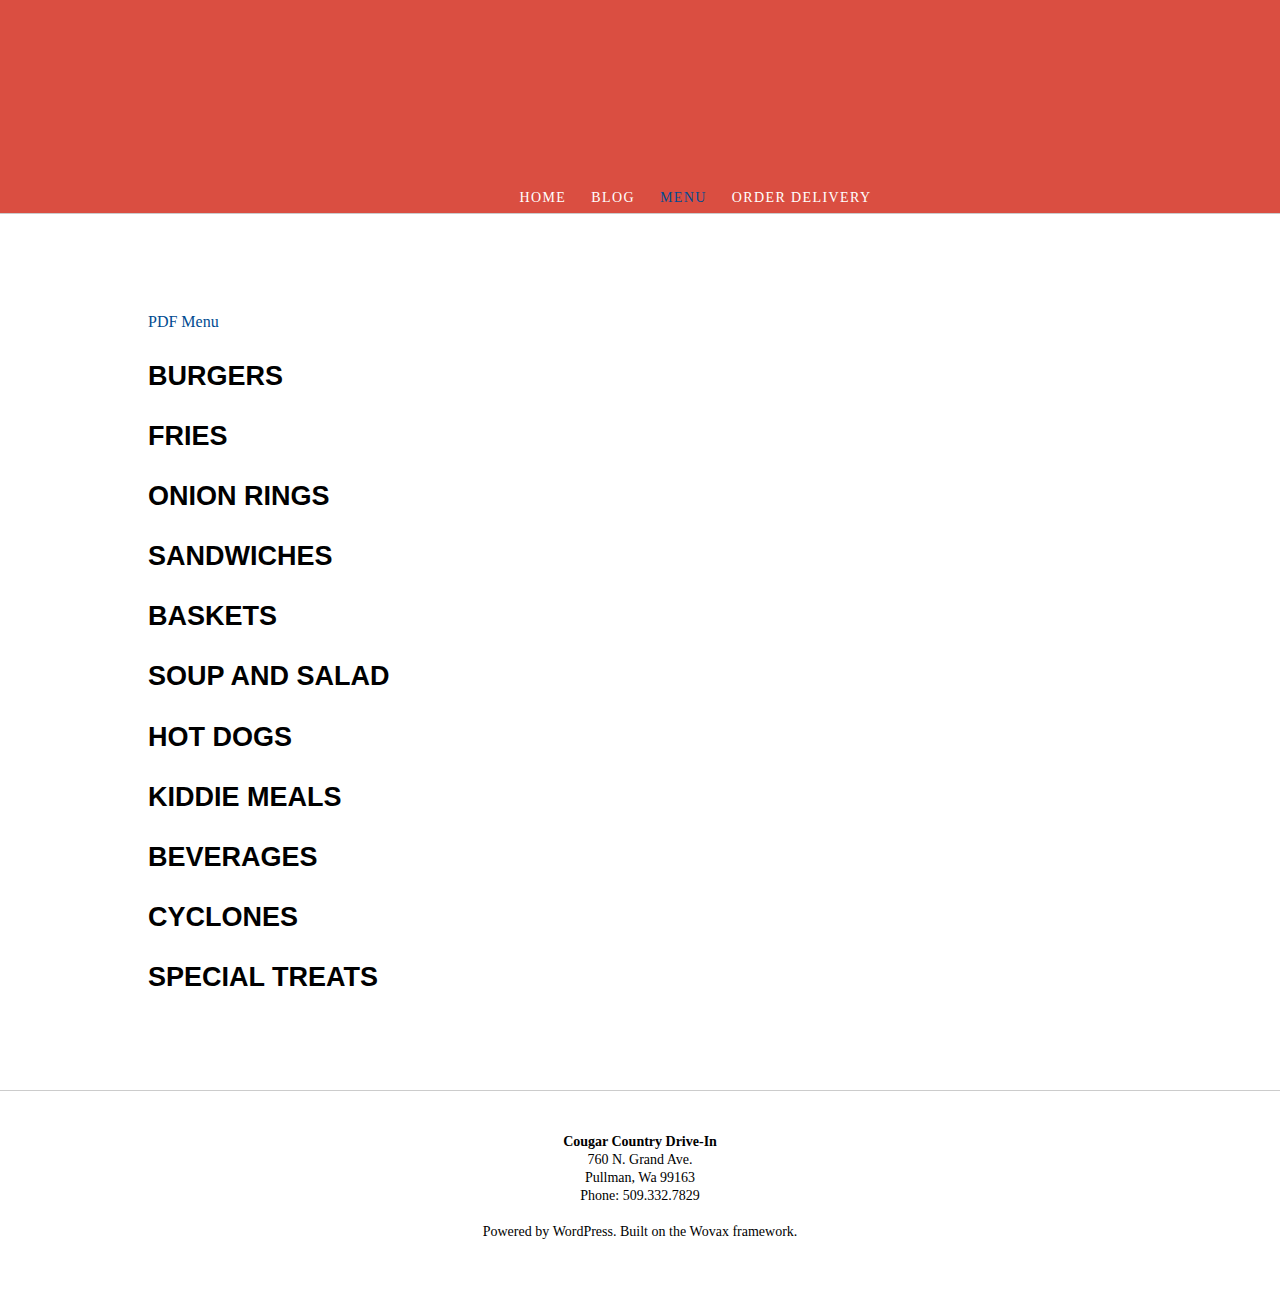
==== Menu - Cougar Country.html @ 19e01de0 "Added JQuery to add in a dropdown menu feature. Will change the dropdown to a popup later on today." ====
<!DOCTYPE html>
<!-- saved from url=(0037)http://www.thecougarcountry.com/menu/ -->
<html class="" lang="en-US" prefix="og: http://ogp.me/ns#"><!--<![endif]--><head><meta http-equiv="Content-Type" content="text/html; charset=UTF-8">

<meta charset="UTF-8">
<meta name="viewport" content="width=device-width,initial-scale=1">
<title>Menu - Cougar Country</title>
<link rel="pingback" href="http://www.thecougarcountry.com/xmlrpc.php">
<!-- Jetpack Site Verification Tags -->
<meta name="google-site-verification" content="eT_1oQDLWb6SONVS7tOgW1gOpMgmvnoTap_XrEmyihg">

<!-- This site is optimized with the Yoast SEO plugin v3.0.7 - https://yoast.com/wordpress/plugins/seo/ -->
<link rel="canonical" href="http://www.thecougarcountry.com/menu/">
<meta property="og:locale" content="en_US">
<meta property="og:type" content="article">
<meta property="og:title" content="Menu - Cougar Country">
<style type="text/css"></style><meta property="og:description" content="PDF Menu BURGERS Cougar Super Basket Two 1/4 lb. beef patties with special sauce, mayo, lettuce, and onions on a toasted sesame seed bun. Fries Included. Cougar Special 1/4 lb. beef patty with ham and cheese, special sauce, mayo, lettuce, and onions on a toasted sesame seed bun. Bacon Burger 1/4 lb. beef patty with …">
<meta property="og:url" content="http://www.thecougarcountry.com/menu/">
<meta property="og:site_name" content="Cougar Country">
<!-- / Yoast SEO plugin. -->

<link rel="alternate" type="application/rss+xml" title="Cougar Country » Feed" href="http://www.thecougarcountry.com/feed/">
<link rel="alternate" type="application/rss+xml" title="Cougar Country » Comments Feed" href="http://www.thecougarcountry.com/comments/feed/">
		<script type="text/javascript">
			window._wpemojiSettings = {"baseUrl":"https:\/\/s.w.org\/images\/core\/emoji\/72x72\/","ext":".png","source":{"concatemoji":"http:\/\/www.thecougarcountry.com\/wp-includes\/js\/wp-emoji-release.min.js?ver=4.4.2"}};
			!function(a,b,c){function d(a){var c,d=b.createElement("canvas"),e=d.getContext&&d.getContext("2d"),f=String.fromCharCode;return e&&e.fillText?(e.textBaseline="top",e.font="600 32px Arial","flag"===a?(e.fillText(f(55356,56806,55356,56826),0,0),d.toDataURL().length>3e3):"diversity"===a?(e.fillText(f(55356,57221),0,0),c=e.getImageData(16,16,1,1).data.toString(),e.fillText(f(55356,57221,55356,57343),0,0),c!==e.getImageData(16,16,1,1).data.toString()):("simple"===a?e.fillText(f(55357,56835),0,0):e.fillText(f(55356,57135),0,0),0!==e.getImageData(16,16,1,1).data[0])):!1}function e(a){var c=b.createElement("script");c.src=a,c.type="text/javascript",b.getElementsByTagName("head")[0].appendChild(c)}var f,g;c.supports={simple:d("simple"),flag:d("flag"),unicode8:d("unicode8"),diversity:d("diversity")},c.DOMReady=!1,c.readyCallback=function(){c.DOMReady=!0},c.supports.simple&&c.supports.flag&&c.supports.unicode8&&c.supports.diversity||(g=function(){c.readyCallback()},b.addEventListener?(b.addEventListener("DOMContentLoaded",g,!1),a.addEventListener("load",g,!1)):(a.attachEvent("onload",g),b.attachEvent("onreadystatechange",function(){"complete"===b.readyState&&c.readyCallback()})),f=c.source||{},f.concatemoji?e(f.concatemoji):f.wpemoji&&f.twemoji&&(e(f.twemoji),e(f.wpemoji)))}(window,document,window._wpemojiSettings);
		</script><script src="./Menu - Cougar Country_files/wp-emoji-release.min.js" type="text/javascript"></script>
		<style type="text/css">
img.wp-smiley,
img.emoji {
	display: inline !important;
	border: none !important;
	box-shadow: none !important;
	height: 1em !important;
	width: 1em !important;
	margin: 0 .07em !important;
	vertical-align: -0.1em !important;
	background: none !important;
	padding: 0 !important;
}
</style>
<link rel="stylesheet" id="wx-shortcode-css" href="./Menu - Cougar Country_files/wovax-shortcode.css" type="text/css" media="all">
<link rel="stylesheet" id="thematic-main-css" href="./Menu - Cougar Country_files/main.css" type="text/css" media="all">
<link rel="stylesheet" id="parker-css" href="./Menu - Cougar Country_files/style.css" type="text/css" media="all">
<link rel="stylesheet" id="frs-css-css" href="./Menu - Cougar Country_files/frs.css" type="text/css" media="all">
<link rel="stylesheet" id="frs-position-css" href="./Menu - Cougar Country_files/frs-position.css" type="text/css" media="all">
<link rel="stylesheet" id="OpenSans-css" href="./Menu - Cougar Country_files/css" type="text/css" media="all">
<link rel="stylesheet" id="jetpack_css-css" href="./Menu - Cougar Country_files/jetpack.css" type="text/css" media="all">

<!-- OURS!!! -->
<link rel="stylesheet" href="new_style.css" type="text/css" media="all">
<script type="text/javascript" src="new_menu.js"></script>
<script type="text/javascript" src="jquery-1.12.1.min.js"></script>


<script type="text/javascript" src="./Menu - Cougar Country_files/jquery.js"></script>
<script type="text/javascript" src="./Menu - Cougar Country_files/jquery-migrate.min.js"></script>
<script type="text/javascript" src="./Menu - Cougar Country_files/frs.js"></script>
<script type="text/javascript" src="./Menu - Cougar Country_files/jquery.touchSwipe.min.js"></script>
<script type="text/javascript" src="./Menu - Cougar Country_files/imagesloaded.min.js"></script>
<script type="text/javascript" src="./Menu - Cougar Country_files/core.min.js"></script>
<script type="text/javascript" src="./Menu - Cougar Country_files/widget.min.js"></script>
<script type="text/javascript" src="./Menu - Cougar Country_files/mouse.min.js"></script>
<script type="text/javascript" src="./Menu - Cougar Country_files/sortable.min.js"></script>
<script type="text/javascript">
/* <![CDATA[ */
var myAjax = {"ajaxurl":"http:\/\/www.thecougarcountry.com\/wp-admin\/admin-ajax.php"};
/* ]]> */
</script>
<script type="text/javascript" src="./Menu - Cougar Country_files/wx-front-end-ajax.js"></script>
<link rel="https://api.w.org/" href="http://www.thecougarcountry.com/wp-json/">
<link rel="EditURI" type="application/rsd+xml" title="RSD" href="http://www.thecougarcountry.com/xmlrpc.php?rsd">
<link rel="wlwmanifest" type="application/wlwmanifest+xml" href="http://www.thecougarcountry.com/wp-includes/wlwmanifest.xml">

<link rel="shortlink" href="http://www.thecougarcountry.com/?p=12">
<link rel="alternate" type="application/json+oembed" href="http://www.thecougarcountry.com/wp-json/oembed/1.0/embed?url=http%3A%2F%2Fwww.thecougarcountry.com%2Fmenu%2F">
<link rel="alternate" type="text/xml+oembed" href="http://www.thecougarcountry.com/wp-json/oembed/1.0/embed?url=http%3A%2F%2Fwww.thecougarcountry.com%2Fmenu%2F&amp;format=xml">

<link rel="dns-prefetch" href="http://jetpack.wordpress.com/">
<link rel="dns-prefetch" href="http://s0.wp.com/">
<link rel="dns-prefetch" href="http://s1.wp.com/">
<link rel="dns-prefetch" href="http://s2.wp.com/">
<link rel="dns-prefetch" href="http://public-api.wordpress.com/">
<link rel="dns-prefetch" href="http://0.gravatar.com/">
<link rel="dns-prefetch" href="http://1.gravatar.com/">
<link rel="dns-prefetch" href="http://2.gravatar.com/">
<style type="text/css">img#wpstats{display:none}</style><!--[if lt IE 9]>
<script src="http://www.thecougarcountry.com/wp-content/themes/thematic/library/js/html5.js"></script>
<![endif]-->
<style id="custom-css-css">.site-header{background:#da4e41;background-image:url('http://www.thecougarcountry.com/wp-content/uploads/2015/01/Main-Logo11.png');background-position:center;background-size:contain;background-repeat:no-repeat;min-height:150px}.tagline{display:none}.site-title{display:none}.menu{margin-left:38%}.branding{padding-top:150px}.page-id-12 .entry-title{display:none}</style>
</head>
<body class="page page-id-12 page-template page-template-template-page-fullwidth page-template-template-page-fullwidth-php full-width">

<div id="wrapper" class="hfeed site-wrapper">  <div id="top-menu" class="top-menu">
<ul>
      </ul>
  </div>
  <header id="header" class="site-header" role="banner">	<div id="branding" class="branding">

    	<div id="blog-title" class="site-title"><span><a href="http://www.thecougarcountry.com/" rel="home">Cougar Country</a></span></div>

    	<div id="blog-description" class="tagline">Pullman's Premiere Drive-In Restaurant</div>

		</div><!--  #branding -->

    <div id="access" role="navigation">
    	<h3 class="menu-toggle">Menu</h3>
    	<div class=""><a class="skip-link screen-reader-text" href="http://www.thecougarcountry.com/menu/#content">Skip to content</a></div><!-- .skip-link -->

    	<nav class="menu"><ul id="menu-main-menu" class="sf-menu"><li id="menu-item-24" class="menu-item menu-item-type-post_type menu-item-object-page menu-item-24"><a href="http://www.thecougarcountry.com/">Home</a></li>
<li id="menu-item-25" class="menu-item menu-item-type-post_type menu-item-object-page menu-item-25"><a href="http://www.thecougarcountry.com/blog/">Blog</a></li>
<li id="menu-item-27" class="menu-item menu-item-type-post_type menu-item-object-page current-menu-item page_item page-item-12 current_page_item menu-item-27"><a href="http://www.thecougarcountry.com/menu/">Menu</a></li>
<li id="menu-item-167" class="menu-item menu-item-type-custom menu-item-object-custom menu-item-167"><a href="https://crunchbutton.com/food-delivery/cougar-country">Order Delivery</a></li>
</ul></nav>
    </div><!-- #access -->
    </header><!-- .site-header--><div id="main" class="site-main"><div id="container" class="content-wrapper">

<div id="content" class="site-content" role="main">


				<article id="post-12" class="post-12 page type-page status-publish hentry">

				<header class="entry-header">

					<h1 class="entry-title">Menu</h1>
</header><!-- .entry-header -->

<div class="entry-content">

<p ><a title="PDF Menu" href="http://www.thecougarcountry.com/wp-content/uploads/2015/01/CougarCountryTakeoutMenu.pdf">PDF Menu</a></p>

<div>
<h2 id="item_type1">BURGERS</h2>
<p id="menu_item">Cougar Super Basket<br>
Two 1/4 lb. beef patties with special sauce, mayo, lettuce, and onions on a toasted sesame seed bun. Fries Included.</p>
<p id="menu_item">Cougar Special<br>
1/4 lb. beef patty with ham and cheese, special sauce, mayo, lettuce, and onions on a toasted sesame seed bun.</p>
<p id="menu_item">Bacon Burger<br>
1/4 lb. beef patty with three full strips of bacon, mayo, fry sauce, tomatoes, lettuce, and onions on a toasted sesame seed bun.</p>
<p id="menu_item">Cheeseburger Deluxe<br>
1/4 lb. beef patty with cheese, special sauce, mayo, lettuce, and onions on a toasted sesame seed bun.</p>
<p id="menu_item">Hamburger Deluxe<br>
1/4 lb. beef patty with special sauce, mayo, lettuce, and onions on a toasted sesame seed bun.</p>
<p id="menu_item">Cub Burger<br>
1/8 lb. beef patty with special sauce, mayo, and lettuce on a toasted sesame seed bun.</p>
</div>

<div>
<h2 id="item_type2">FRIES</h2>
<p id="menu_item">Small &amp; Large</p>
</button>

<div>
<h2 id="item_type3">ONION RINGS</h2>
<p id="menu_item">Small &amp; Large</p>
</div>

<div>
<h2 id="item_type4">SANDWICHES</h2>
<p id="menu_item">Hot Ham and Cheese<br>
Two slices of ham and cheese with lettuce, mayo, and tomatoes on a toasted hoagie roll.</p>
<p id="menu_item">Chicken Fillet<br>
A fried chicken fillet with lettuce, mayo, and tomatoes on a toasted wheat bun.</p>
<p id="menu_item">Grilled Chicken Sandwich<br>
A grilled chicken fillet with lettuce, mayo, and tomatoes on a toasted wheat bun.</p>
<p id="menu_item">BBQ Beef<br>
Tender beef pieces in a rich hickory barbeque sauce on a toasted sesame seed bun.</p>
<p id="menu_item">Hoagie Sandwich<br>
Cubed steak with special sauce, mayo, lettuce, and onions on a toasted hoagie roll.</p>
<p id="menu_item">Hoagie Dip<br>
Cubed Steak on a buttered hoagie roll. Served with a side of Au Jus.</p>
<p id="menu_item">Fish Fillet<br>
A cod fillet with tartar sauce, pickles, and lettuce on a toasted sesame seed bun.</p>
<p id="menu_item">Garden Burger<br>
A vegan patty with ketchup, mustard, pickles, lettuce, and tomatoes on a toasted wheat bun.</p>
</div>

<div>
<h2 id="item_type5">BASKETS</h2>
<p id="menu_item">Chicken Basket<br>
Five chicken strips served with fries, toast, and BBQ dip.</p>
<p id="menu_item">Fish Basket<br>
Four pieces of haddock served with fries, toast, and tartar sauce.</p>
<p id="menu_item">Halibut Basket<br>
Four halibut strips served with fries, toast, and tartar sauce.</p>
<p id="menu_item">Shrimp Basket<br>
Large portion of fried shrimp served with fries, toast, and cocktail sauce.</p>
<p id="menu_item">Clam Basket<br>
Large portion of fried clams served with fries, toast, and cocktail sauce.</p>
<p id="menu_item">Steak Bite Basket<br>
Large portion of steak bites served with fries and toast.</p>
</div>

<div>
<h2 id="item_type6">SOUP AND SALAD</h2>
<p id="menu_item">Combo #1<br>
A cup of soup and a green salad.</p>
<p id="menu_item">Combo #2<br>
Your choice of four chicken strips or five cod pieces and a green salad.</p>
<p id="menu_item">Ivar’s Clam Chowder served daily!<br>
Cup, Bowl, or Bread Bowl</p>
<p id="menu_item">Green Salad<br>
Thousand Island * Bleu Cheese * Caesar * Ranch * Lo Cal Ranch * French * Italian * Honey Mustard</p>

<div>
<h2 id="item_type7">HOT DOGS</h2>
<p id="menu_item">Regular<br>
Served plain</p>
<p id="menu_item">Chili Dog<br>
Served with chili and onions</p>
<p id="menu_item">Cheese Dog<br>
Served plain with melted cheese</p>
<p id="menu_item">Corn Dog<br>
Deep fried and delicious!</p>
</div>

<div>
<h2 id="item_type8">KIDDIE MEALS</h2>
<p id="menu_item">Include fries, drink, toy, and coupon for an ice cream treat!<br>
#1: Cub Burger<br>
#2: Hot Dog or Corn Dog<br>
#3: Chicken Strips or Fish Pieces<br>
Join us for Munchkin Mondays every Monday from 5pm to 9pm! Kiddie meals are discounted and include a balloon, cookie, coloring sheet, and crayons!</p>
</div>

<div>
<h2 id="item_type9">BEVERAGES</h2>
<p id="menu_item">Soft Drinks<br>
Rootbeer * Pepsi * Diet Pepsi * Sprite * Orange * Coke * Diet Coke * Lemonade * Mr. Pibb * Mountain Dew * Diet Mt. Dew * Iced Tea</p>
<p id="menu_item">Slushies<br>
Blue Raspberry * Cherry * Grape * Lemon Lime * Orange</p>
<p id="menu_item">Hot Drinks<br>
Apple Cider * Coffee * Hot Chocolate * Hot Tea</p>
<p id="menu_item">Shakes and Malts<br>
(Combine any flavors you like too!)<br>
Blackberry * Butterscotch * Cherry * Chocolate * Orange * Pineapple * Rootbeer * Vanilla</p>
<p id="menu_item">Special Flavors<br>
Coffee * Fresh Banana * Hot Fudge * Irish Cream * Oreo * Peanut Butter * Peppermint * Real Strawberry</p>
<p id="menu_item">Seasonal Flavors<br>
Egg Nog * Huckleberry * Pumpkin Pie</p>
</div>

<div>
<h2 id="item_type10">CYCLONES</h2>
<p id="menu_item">If you like a Blizzard, you’ll love our Cyclones!<br>
Almond Joy * Aloha * Banana Split * Butterfinger * Candy Cane (seasonal) * Chocolate Chip Cookie Dough * Dutch Chocolate * Heath * M &amp; M * Nestles Crunch * Nestles Peanut Butter Crunch * Oreo * Reese’s Peanut Butter Cup * Reese’s Pieces * Snickers * Turtle * Whopper</p>
</div>

<div>
<h2 id="item_type11">SPECIAL TREATS</h2>
<p id="menu_item">Ice Cream Sodas * Floats * Banana Splits * Dandy Bars * Jim Dandy Bars * Dandy Sandwich * Ice Cream Cones * Dipped Cones * Sundaes<br>
Sundae Flavors<br>
(We use real fruit toppings!)<br>
Blackberry * Butterscotch * Chocolate * Hot Fudge Pineapple * Strawberry * Wild Cherry</p>
</div>

					</div>

				</article><!-- .post -->


				<div id="comments">




				</div><!-- #comments -->

				</div><!-- #content -->

</div><!-- #container -->

</div><!-- #main -->
<footer id="footer" class="site-footer">
	<div id="siteinfo" role="contentinfo">

   			<p><br><b>Cougar Country Drive-In</b>
<br>760 N. Grand Ave.
<br>Pullman, Wa 99163
<br>Phone: 509.332.7829
<br><br>Powered by <a class="wp-link" href="http://wordpress.org/">WordPress</a>. Built on the <a class="child-theme-link" href="https://wovax.com/" title="Wovax" rel="designer">Wovax</a> framework.</p>

	</div><!-- #siteinfo -->

   	</footer><!-- .site-footer -->
</div><!-- #wrapper .hfeed -->
<script type="text/javascript" src="./Menu - Cougar Country_files/devicepx-jetpack.js"></script>
<script type="text/javascript">
/* <![CDATA[ */
var thematicOptions = {"mobileMenuBreakpoint":"600","superfish":{"animation":{"opacity":"show","height":"show"},"hoverClass":"sfHover","pathClass":"overideThisToUse","pathLevels":1,"delay":400,"speed":"slow","cssArrows":false,"disableHI":false}};
/* ]]> */
</script>
<script type="text/javascript" src="./Menu - Cougar Country_files/thematic.js"></script>
<script type="text/javascript" src="./Menu - Cougar Country_files/wp-embed.min.js"></script>
<script type="text/javascript" src="./Menu - Cougar Country_files/e-201608.js" async="" defer=""></script>
<script type="text/javascript">
	_stq = window._stq || [];
	_stq.push([ 'view', {v:'ext',j:'1:3.9.1',blog:'81209694',post:'12',tz:'0',srv:'www.thecougarcountry.com'} ]);
	_stq.push([ 'clickTrackerInit', '81209694', '12' ]);
</script>

<img src="./Menu - Cougar Country_files/g.gif" id="wpstats"></body></html>
---- Menu - Cougar Country_files/wovax-shortcode.css ----
/* © Copyright 2015. Wovax, LLC. */

.wx-nav-links {
	text-align: center;
}

/* Grid
 * ========================================================================== */

@media only screen and (min-width: 800px) {

	.five-sixths,
	.four-sixths,
	.four-fifths,
	.one-fifth,
	.one-fourth,
	.one-half,
	.one-sixth,
	.one-third,
	.three-fourths,
	.three-fifths,
	.three-sixths,
	.two-fourths,
	.two-fifths,
	.two-sixths,
	.two-thirds {
		float: left;
		margin-left: 3.448275862069%;
	}

	.one-half,
	.three-sixths,
	.two-fourths {
		width: 48.275862068966%;
	}

	.one-third,
	.two-sixths {
		width: 31.034482758621%;
	}

	.four-sixths,
	.two-thirds {
		width: 65.51724137931%;
	}

	.one-fourth {
		width: 22.413793103448%;
	}

	.three-fourths {
		width: 74.137931034483%;
	}

	.one-fifth {
		width: 17.241379310345%;
	}

	.two-fifths {
		width: 37.931034482759%;
	}

	.three-fifths {
		width: 58.620689655172%;
	}

	.four-fifths {
		width: 79.310344827586%;
	}

	.one-sixth {
		width: 13.793103448276%;
	}

	.five-sixths {
		width: 82.758620689655%;
	}

	.first {
		clear: both;
		margin-left: 0;
	}
}

/* Wovax Search Filter
 * ========================================================================== */

.wovax-search-form {
	background: #f2f2f2;
	padding: 16px;
	margin-bottom: 40px;
	display: inline-block;
	width: 100%;
}

.wovax-search-form .wovax-search-section {
	padding: 8px;
	position: relative;
}

.wovax-search-form .wovax-search-section select,
.wovax-search-form .wovax-search-section input {
	position: relative;
	z-index: 2;
	width: 100%;
}

.wovax-search-section .wovax-search-label {
	font-weight: bold;
	text-transform: uppercase;
	font-size: 12px;
}

.wovax-search-form .wovax-search-form input[type="submit"] {
	width: 100%;
}

@media only screen and (min-width: 800px) {

	.wovax-search-form {
		padding-bottom: 0;
	}

	.wovax-search-section .wovax-search-label {
		position: absolute;
		opacity: 0;
		top: 50%;
		margin-top: -10px;
		margin-left: 6px;
		z-index: 0;
		transition: all .15s ease-out;
	}

	.wovax-search-section:hover .wovax-search-label {
		top: 0px;
		opacity: 1;
	}

	.wovax-search-form .wovax-search-section {
		width: 100%;
		margin-bottom: 16px;
	}

	.col-2.wovax-search-form .wovax-search-section,
	.col-3.wovax-search-form .wovax-search-section,
	.col-4.wovax-search-form .wovax-search-section,
	.col-5.wovax-search-form .wovax-search-section,
	.col-6.wovax-search-form .wovax-search-section {
		float: left;
		padding: 8px;
	}

	.col-2.wovax-search-form .wovax-search-section {
		width: 50%;
	}

	.col-3.wovax-search-form .wovax-search-section {
		width: 33.3333333%;
	}

	.col-4.wovax-search-form .wovax-search-section {
		width: 25%;
	}

	.col-5.wovax-search-form .wovax-search-section {
		width: 20%;
	}

	.col-6.wovax-search-form .wovax-search-section {
		width: 16.6666667%;
	}

	.wovax-search-form .wovax-search-section:first-child,
	.col-3.wovax-search-form .wovax-search-section:nth-of-type(4),
	.col-4.wovax-search-form .wovax-search-section:nth-of-type(5),
	.col-5.wovax-search-form .wovax-search-section:nth-of-type(6),
	.col-6.wovax-search-form .wovax-search-section:nth-of-type(7),
	.first {
		clear: both;
		margin-left: 0;
	}
	
	.sidebar .col-2.wovax-search-form .wovax-search-section,
    .sidebar .col-3.wovax-search-form .wovax-search-section,
    .sidebar .col-4.wovax-search-form .wovax-search-section,
    .sidebar .col-5.wovax-search-form .wovax-search-section,
    .sidebar .col-6.wovax-search-form .wovax-search-section {
        float: none;
        width: 100%;
    }
	
	.aside .col-2.wovax-search-form .wovax-search-section,
    .aside .col-3.wovax-search-form .wovax-search-section,
    .aside .col-4.wovax-search-form .wovax-search-section,
    .aside .col-5.wovax-search-form .wovax-search-section,
    .aside .col-6.wovax-search-form .wovax-search-section {
        float: none;
        width: 100%;
    }

	.sidebar .wovax-search-form {
		padding-bottom: 20px;
	}

	.sidebar .wovax-search-form .wovax-search-section {
		margin-bottom: 0;
	}

	.sidebar .wovax-search-form .wovax-search-section .wovax-search-label {
		position: relative;
		opacity: 1;
		margin-top: 0;
		margin-left: 0;
	}

}

/* Property Listings
 * ========================================================================== */

.property {
	position: relative;
	margin-bottom: 20px;
	overflow: hidden;
}

.property .address {
	font-size: 16px;
	font-weight: bold;
}

.property .city {
	font-size: 14px;
	margin: 0;
}

.property .city,
.property .price {
	padding-right: 100px;
	width: 100%;
	float: left;
}

.property .property-details {
	position: absolute;
	right: 0;
	border-left: 2px solid #f2f2f2;
	padding-left: 16px;
	width: 100px;
}

.property .property-details li {
	list-style: none;
	font-size: 12px;
	text-transform: uppercase;
	margin: 0;
}

/* Sort / Orderby Styling
 * ========================================================================== */
 
 .wx-sort-text-div {
	display: inline-block;
}

.wx-orderby-select-div {
	width: 250px;
	display: inline-block;
	margin-bottom: 15px;
}

.wx-orderby-submit {
	margin-bottom: 15px;
	display: inline-block;
}

.wovax-orderby-form {
	line-height: normal;
}

.wx-sort-container {
	float: right;
	display: block;
}
---- Menu - Cougar Country_files/main.css ----
/**
 * Table of Contents:
 *
 *  1.0 - Reset
 *  2.0 - Repeatable Patterns
 *  3.0 - Basic Structure
 *  4.0 - Header
 *    4.1 - Site Header
 *    4.2 - Navigation
 *  5.0 - Content
 *    5.1 - Entry Header
 *    5.2 - Entry Meta
 *    5.3 - Entry Content
 *    5.4 - Entry Utility
 *    5.5 - Galleries
 *    5.6 - Attachments
 *    5.7 - Post/Paging Navigation
 *    5.8 - Author Bio
 *    5.9 - Comments
 *  6.0 - Sidebar
 *    6.1 - Widgets
 *  7.0 - Footer
 *  8.0 - Media Queries
 *  9.0 - Print
 * 10.0 - Legacy compatibility styles
 * ----------------------------------------------------------------------------
 */

/**
 * 1.0 Reset
 *
 * Modified from Normalize.css to provide cross-browser consistency and a smart
 * default styling of HTML elements.
 *
 * @see http://git.io/normalize
 * ----------------------------------------------------------------------------
 */

* {
	-webkit-box-sizing: border-box;
	-moz-box-sizing:    border-box;
	box-sizing:         border-box;
}

article,
aside,
details,
figcaption,
figure,
footer,
header,
nav,
section,
summary {
	display: block;
}

audio,
canvas,
video {
	display: inline-block;
}

audio:not([controls]) {
	display: none;
	height: 0;
}

[hidden] {
	display: none;
}

html {
	font-size: 100%;
	overflow-y: scroll;
	-webkit-text-size-adjust: 100%;
	-ms-text-size-adjust: 100%;
}

html,
button,
input,
select,
textarea {
	font-family: Georgia, serif;
}

body {
	color: #000;
	line-height: 1.5;
	margin: 0;
}

a {
	color: #004B91;
	text-decoration: none;
}

a:visited {
	color: #743399;
}

a:focus {
	outline: thin dotted;
}

a:active,
a:hover {
	color: #FF4B33;
	outline: 0;
}

a:hover {
	text-decoration: underline;
}

/* @todo decide vertical rhythm, most twentythirteen margin have been kept, diff against legacy thematic is noted in comments */
h1,
h2,
h3,
h4,
h5,
h6 {
	clear: both;
	font-family: Arial, sans-serif;
	line-height: 1.3;
}

h1 {
	font-size: 34px;
	margin: 33px 0;
}

h2 {
	font-size: 27px;
	margin: 25px 0;
}

h3 {
	font-size: 22px;
	margin: 22px 0;
	font-style: italic;
}

h4 {
	font-size: 18px;
	margin: 25px 0;
	text-transform: uppercase;
	
}

h5 {
	font-size: 18px;
	margin: 30px 0;
}

h6 {
	font-size: 16px;
	margin: 36px 0;
}

address {
	font-style: italic;
	margin: 0 0 24px;
}

abbr[title] {
	border-bottom: 1px dotted #333;
	cursor: help;
}

b,
strong {
	font-weight: bold;
}

dfn {
	font-style: italic;
}

mark {
	background: #ff0;
	color: #000;
}

p {
	margin: 0 0 24px;
}

code,
kbd,
pre,
samp {
	font-family: monospace, serif;	/* legacy font is monaco */
	font-size: 14px;
	-webkit-hyphens: none;
	-moz-hyphens:    none;
	-ms-hyphens:     none;
	hyphens:         none;
}

pre {
	background: #f5f5f5;
	color: #666;
	font-family: monospace;
	font-size: 14px;
	margin: 20px 0;
	overflow: auto;
	padding: 20px;
	white-space: pre;
	white-space: pre-wrap;
	word-wrap: break-word;
}

blockquote,
q {
	-webkit-hyphens: none;
	-moz-hyphens:    none;
	-ms-hyphens:     none;
	hyphens:         none;
	quotes: none;
	font-size: 18px;
	font-style: italic;
	color: #666;
	/* font-weight: 300; */
	margin: 24px 40px; /* legacy was 0 3em */
}

blockquote:before,
blockquote:after,
q:before,
q:after {
	content: "";
	content: none;
}

blockquote blockquote {
	margin-right: 0;
}

blockquote.left {
	float: left;
	margin-left: 0;
	margin-right: 20px;
	text-align: right;
	width: 33%;
}
blockquote.right {
	float: right;
	margin-left: 20px;
	margin-right: 0;
	text-align: left;
	width: 33%;
}

blockquote cite,
blockquote small {
	font-size: 14px;
	font-weight: normal;
	font-style: normal;
	/* text-transform: uppercase; */
}

blockquote em,
blockquote i {
	font-style: normal;
	/* font-weight: 300; */
}

blockquote strong,
blockquote b {
	font-weight: 400;
}

small {
	font-size: smaller;
}

sub,
sup {
	font-size: 75%;
	line-height: 0;
	position: relative;
	vertical-align: baseline;
}

sup {
	bottom: 1.5ex;
}

sub {
	top: 0.5ex;
}

dl {
	margin: 0 1.5em; /* 2013 margin-bottom 20px */
}

dt {
	font-weight: bold;
}

dd {
	margin: 0 0 20px; /* legacy margin-bottom 18px */
}

menu,
ol,
ul {
	margin: 16px 0; /* legacy margins 0 0 18px 2.5em */
	padding: 0 0 0 40px;
}

ul {
	list-style-type: disc;
}

ol {
	list-style-type: decimal;
}
ol ol {
	list-style: upper-alpha;
}
ol ol ol {
	list-style: lower-roman;
}
ol ol ol ol {
	list-style: lower-alpha;
}

nav ul,
nav ol {
	list-style: none;
	list-style-image: none;
}

li > ul,
li > ol {
	margin: 0;
}

img {
	-ms-interpolation-mode: bicubic;
	border: 0;
	vertical-align: middle;
}

svg:not(:root) {
	overflow: hidden;
}

figure {
	margin: 0;
}

form {
	margin: 0;
}

fieldset {
	/* border: 1px solid #c0c0c0; */
	margin: 0 2px;
	padding: 0.35em 0.625em 0.75em;
}

legend {
	border: 0;
	padding: 0;
	white-space: normal;
}

button,
input,
select,
textarea {
	font-size: 100%;
	margin: 0;
	max-width: 100%;
	vertical-align: baseline;
}

button,
input {
	line-height: normal;
}

button,
html input[type="button"],
input[type="reset"],
input[type="submit"] {
	-webkit-appearance: button;
	cursor: pointer;
}

button[disabled],
input[disabled] {
	cursor: default;
}

input[type="checkbox"],
input[type="radio"] {
	padding: 0;
}

input[type="search"] {
	-webkit-appearance: textfield;
	padding-right: 2px; /* Don't cut off the webkit search cancel button */
	width: 270px;
}

input[type="search"]::-webkit-search-decoration {
	-webkit-appearance: none;
}

button::-moz-focus-inner,
input::-moz-focus-inner {
	border: 0;
	padding: 0;
}

textarea {
	overflow: auto;
	vertical-align: top;
}

table {
	border: 1px solid #ccc;
	border-collapse: collapse;
	border-spacing: 0;
	font-size: 14px;
	line-height: 2; /* legacy uses 1.3 (18px of 13px)*/
	margin: 0 0 20px;
	width: 100%;
}

caption,
th,
td {
	font-weight: normal;
	text-align: left;
	padding: .7em 1.25em;
}

caption {
	font-size: 16px;
	margin: 20px 0;
}

th {
	font-weight: bold;
	text-transform: uppercase;
}

td {
	border-top: 1px solid #ccc;
}

del {
	color: #333;
}

ins {
	background: #fff9c0;
	text-decoration: none;
}

hr {
	background-color: #ccc;
	border: 0;
	height: 1px;
	margin: 0 0 24px; /* legacy used bottom 22px */
}


/**
 * 2.0 Repeatable Patterns
 * ----------------------------------------------------------------------------
 */

/* Clearing floats */
.clear:after,
#access:after,
.site-main:after {
	clear: both;
}

.clear:before,
.clear:after,
#access:after,
.site-main:after {
	content: "";
	display: table;
}

/* Assistive text */
.screen-reader-text {
	clip: rect(1px, 1px, 1px, 1px);
	position: absolute !important;
}

.screen-reader-text:focus {
	/* this has no equivalent in legacy thematic
	@todo chech styles for consistency with current design */
	background-color: #f1f1f1;
	border-radius: 3px;
	box-shadow: 0 0 2px 2px rgba(0, 0, 0, 0.6);
	clip: auto !important;
	color: #21759b;
	display: block;
	font-size: 14px;
	font-weight: bold;
	height: auto;
	line-height: normal;
	padding: 15px 23px 14px;
	position: absolute;
	left: 5px;
	top: 5px;
	text-decoration: none;
	width: auto;
	z-index: 100000; /* Above WP toolbar */
	outline: 0;
}

/* Form fields, general styles first. */
button,
input,
textarea {
	font-family: inherit;
	padding: 5px;
}

input,
textarea {
	color: #000;
}

input:focus,
textarea:focus {

}

/* Buttons */ 
button,
input[type="submit"],
input[type="button"],
input[type="reset"] {
	display: inline-block;
	text-decoration: none;
}

button:hover,
button:focus,
input[type="submit"]:hover,
input[type="button"]:hover,
input[type="reset"]:hover,
input[type="submit"]:focus,
input[type="button"]:focus,
input[type="reset"]:focus {
	outline: none;
}

button:active,
input[type="submit"]:active,
input[type="button"]:active,
input[type="reset"]:active {
}


/* Placeholder text color -- selectors need to be separate to work. */
::-webkit-input-placeholder {
	color: #666;
}

:-moz-placeholder {
	color: #666;
}

::-moz-placeholder {
	color: #666;
}

:-ms-input-placeholder {
	color: #666;
}

/*
 * Responsive images
 *
 * Fluid images for posts, comments, and widgets
 */
.entry-content img,
.entry-summary img,
.comment-content img,
.widget img,
.wp-caption {
	max-width: 100%;
}

/* Make sure images with WordPress-added height and width attributes are scaled correctly. */
.entry-content img,
.entry-summary img,
.comment-content img[height],
img[class*="align"],
img[class*="wp-image-"],
img[class*="attachment-"] {
	height: auto;
}

img.size-full,
img.size-large,
img.wp-post-image {
	height: auto;
	max-width: 100%;
}

/* Make sure videos and embeds fit their containers. */
embed,
iframe,
object,
video {
	max-width: 100%;
}

/* Override the Twitter embed fixed width. */
.entry-content .twitter-tweet-rendered {
	max-width: 100% !important;
}

/* Images */
.alignleft {
	float: left;
}

.alignright {
	float: right;
}

.aligncenter {
	display: block;
	margin-left: auto;
	margin-right: auto;
}

img.alignleft {
	margin: 5px 20px 5px 0;
}

.wp-caption.alignleft {
	margin: 5px 10px 5px 0;
}

img.alignright {
	margin: 5px 0 5px 20px;
}

.wp-caption.alignright {
	margin: 5px 0 5px 10px;
}

img.aligncenter {
	margin: 5px auto;
}

img.alignnone {
	margin: 5px 0;
}

.wp-caption .wp-caption-text,
.entry-caption,
.gallery-caption {
	color: #666;
	font-size: 18px; /* legacy was 13px sixe, 18px line height */
	font-style: italic;
	font-weight: 300;
	/* other legacy styles:
	text-align: center;
	max-width: 96%;
	*/
}

img.wp-smiley,
.rsswidget img {
	border: 0;
	border-radius: 0;
	box-shadow: none;
	margin-bottom: 0;
	margin-top: 0;
	padding: 0;
}

.wp-caption.alignleft + ul,
.wp-caption.alignleft + ol  {
	list-style-position: inside;
}

/* legacy had image styles for gallery too
@todo see if gallery styles are needed */


/**
 * 3.0 Basic Structure
 * ----------------------------------------------------------------------------
 */

.site-wrapper {
	margin: 0 auto;
	width: 100%;
}

#access {
	position: relative;
	border-bottom: 1px solid #ccc;
}

.branding,
.menu,
.site-main,
#subsidiary,
#siteinfo {
	padding-left: 20px;
	padding-right: 20px;
	max-width: 1024px;
	margin-left: auto;
	margin-right: auto;
}

@media (max-width: 999px) {	
	
	.site-content {
		max-width: 50em;
		margin-left: auto;
		margin-right: auto;
	}

	.main-aside,
	.sub-aside {
		margin-left: auto;
		margin-right: auto;
		max-width: 57.143em;
	}
}


@media (min-width: 1000px) {
	
	.content-wrapper,
	.main-aside,
	.sub-aside {
		position: relative;
	}
	
	.content-wrapper {
	    width: 66.66667%;
	}
	
	.site-content {
		width: 91.66667%;
	}
	
	.sub-aside {
	    width: 33.33333%;
	    padding: 0 20px 0 0;
		float: left;
	}
	
	.third-sub-aside {
	    padding: 0;
		float: right;
	}
	
	#siteinfo {
		clear: both;
	}
	
	.right-sidebar .content-wrapper {
		float:left;
	}
	
	.right-sidebar .main-aside {
		width: 33.33333%;
		float: right;
	}
	
	.right-sidebar .secondary-aside {
		clear: right;
	}
	
	.left-sidebar .content-wrapper,
	.left-sidebar .site-content {
		float: right;
	}
	
	.left-sidebar .main-aside {
		float: left;
		width: 33.33333%;
		
	}
	
	.left-sidebar .secondary-aside {
		clear: left;
	}
	
	.three-columns .site-main {
		position: relative;
	}
	
	.three-columns .content-wrapper {
		width: 100%;
		float:left;
	}
	
	.three-columns .site-content {
		margin: 0 25%;
		overflow:hidden;
		width: 52%;
	}
	
	.three-columns .main-aside {
		width: 22%;
	}
	
	.three-columns .primary-aside {
	    float:left;
		margin: 0 0 0 -100%;
	}
	
	.three-columns .secondary-aside {
		float:left;
		margin: 0 0 0 -22%;
	}
	
	.full-width .content-wrapper,
	.full-width .site-content {
		width: 100%;
		margin-left: 0;
	}
	
	.full-width .site-content {
		max-width: 100%;
		margin-left: auto;
		margin-right: auto;
	}
	
	.full-width #comments {
		max-width: 40em;
	}
	
}

/**
 * 4.0 Header
 * ----------------------------------------------------------------------------
 */

/**
 * 4.1 Site Header
 * ----------------------------------------------------------------------------
 */

.site-header {

}

.branding {
	padding-top: 96px; 
	padding-bottom: 48px;
	/* legacy padding:88px 0 44px 0, if new baseline is 24 px then 4*24=96 */
}

.site-title {
    font-family: Arial,sans-serif;
    font-size: 34px;
    font-weight: bold;
    line-height: 40px;
	/* @todo check site-title still looks ok */
}

.site-title a {
	color: #000;
	text-decoration: none;
}

.site-title a:active,
.site-title a:hover {
	color: #ff4b33;
}

.tagline {
	color: #666;
	font-style: italic;
	font-size: 16px;
	margin: 6px 0;
	font-weight: normal;
	font-family: Georgia, serif;
}


/**
 * 4.2 Navigation
 * ----------------------------------------------------------------------------
 */

@media( max-width: 600px ) {
	/* Small menu */
	.menu-toggle {
		cursor: pointer;
		/* font: bold 16px/1.3 "Source Sans Pro", Helvetica, sans-serif; */
		margin: 0;
		padding: 12px 0 12px 20px;
		font-style: normal;
	}

	.menu-toggle:after {
		/* content: "\f502";
		font-size: 12px;
		padding-left: 8px;
		vertical-align: -4px; */
	}

	.toggled-on .menu-toggle:after {
		/* content: "\f500";
		vertical-align: 2px; */
	}

	.toggled-on .sf-menu,
	.toggled-on .sf-menu > ul {
		display: block;
		margin-left: 0;
		padding: 0;
		width: 100%;
	}

	.toggled-on li,
	.toggled-on .children {
		display: block;
	}

	.toggled-on .sf-menu li > ul {
		background-color: transparent;
		display: block;
		float: none;
		position: relative;
		padding-left: 0;
		left: auto;
		top: auto;
	}

	.toggled-on .sf-menu li li {
		padding-left: 1.5em;
	}

	.toggled-on .sf-menu li > ul a {
		width: auto;
	}

	.toggled-on .sf-menu a, 
	.toggled-on .sf-menu a:visited  { /* visited pseudo selector so IE6 applies text colour*/
		color:#666;
	}

	.toggled-on .sf-menu li:hover > a,
	.toggled-on .sf-menu .children a {

	}

	.toggled-on .sf-menu .current-menu-item > a,
	.toggled-on .sf-menu .current-menu-parent > a,
	.toggled-on .sf-menu .current-menu-ancestor > a,
	.toggled-on .sf-menu .current-post-ancestor > a,
	.toggled-on .sf-menu .current_page_item > a,
	.toggled-on .sf-menu .current_page_ancestor > a,
	.toggled-on .sf-menu .current_page_parent > a {
		font-style: italic;
	}
	
	.toggled-on .sf-menu .current_page_item > a,
	.toggled-on .sf-menu .current-menu-item > a {
		font-style: italic;
		color: #004B91;
	}

	.toggled-on .sf-menu li a:hover,
	.toggled-on .sf-menu ul a:hover {
		background:#fafafa;    
	}

	ul.sf-menu,
	div.sf-menu > ul {
		display: none;
	}
}

@media( min-width: 601px ) {
	
	.menu-toggle {
		display: none;
	}
	
	/*** ESSENTIAL STYLES ***/
	.sf-menu, .sf-menu * {
		margin:0;
		padding:0;
		list-style:none;
	}
	.sf-menu {
		line-height:1.0;
	}
	.sf-menu ul {
		position:absolute;
		top:-999em;
		width:10em; /* left offset of submenus need to match (see below) */
		margin-top: 3px;
	}
	.sf-menu ul li {
		width:100%;
	}
	.sf-menu li {
		float:left;
		position:relative;
		display: block;
	}
	.sf-menu a {
		display:block;
		position:relative;
	}
	.sf-menu li:hover ul,
	.sf-menu li.sfHover ul {
		left:0;
		top:2.5em; /* match top ul list item height */
		z-index:99;
	}
	ul.sf-menu li:hover li ul,
	ul.sf-menu li.sfHover li ul {
		top:-999em;
	}
	ul.sf-menu li li:hover ul,
	ul.sf-menu li li.sfHover ul {
		left:10em; /* match ul width */
		top:0;
	}
	ul.sf-menu li li:hover li ul,
	ul.sf-menu li li.sfHover li ul {
		top:-999em;
	}
	ul.sf-menu li li li:hover ul,
	ul.sf-menu li li li.sfHover ul {
		left:10em; /* match ul width */
		top:0;
	}

	/*** THEMATIC SKIN ***/
	.sf-menu {
		float:left;
		margin-left:1px;
		position: relative;
		top: 1px;
	}

	.sf-menu a {
	  	border-color:#CCCCCC;
	    border-style:solid;
	    border-width:1px;
		padding:9px 13px;
		text-decoration:none;
		margin-left:-1px;
	}
	.sf-menu .current-menu-item > a,
	.sf-menu .current-menu-parent > a,
	.sf-menu .current-menu-ancestor > a,
	.sf-menu .current-post-ancestor > a,
	.sf-menu .current_page_item > a,
	.sf-menu .current_page_ancestor > a,
	.sf-menu .current_page_parent > a {
		border-bottom-color:#fff;
		font-style: italic;
	}
	
	.sf-menu a, .sf-menu a:visited  { /* visited pseudo selector so IE6 applies text colour*/
		color:#666;
	}
	.sf-menu .current-menu-item > a,
	.sf-menu .current_page_item > a {
		color: #004B91;	
	}
	.sf-menu li {
		background:#fff;
	}
	.sf-menu li li {
		background:#fff;
	}
	.sf-menu li li li {
		background:#9AAEDB;
	}
	.sf-menu li:hover, 
	.sf-menu li.sfHover, 
	.sf-menu a:hover, 
	.sf-menu a:active {
	    background:#fafafa;
		outline: 0;
	    border-bottom-color:#ccc;
	}
	.sf-menu ul {
	    border-bottom:1px solid #ccc;
	}
	.sf-menu li:hover ul,
	.sf-menu li.sfHover ul {
		top:32px; /* overriding essential styles */
	}
	.sf-menu ul ul {
	    margin-top:0;
	}
	.sf-menu ul a {
	    background:#fafafa;
		border-bottom:none;
	}
	.sf-menu ul a:hover {
	    color: #FF4B33;
	}
}

/**
 * 5.0 Content
 * ----------------------------------------------------------------------------
 */

.site-main {
	padding-top: 72px;
}

.page-title {
    font-size: 18px;
    padding: 0 0 44px 0;
	margin: 0;
}

.attachment .page-title {
    font-style: italic;
}

.page-title a {
    color: #666;
    text-decoration: none;
}

.page-title a:active,
.page-title a:hover {
    color: #FF4B33;
}

.page-title span {
    font-style: italic;
}

.page-title .meta-nav {
    font-style: normal;
}

.archive-meta {
	font-size: 14px;
	position: relative;
	top: -44px;
}

.hentry {
    padding: 0 0 24px 0; /* legacy used bottom padding only of 22px */
}

.single .hentry {
    padding: 0;
}

.home .site-content .sticky {
    border: 1px solid #ccc;
    margin: 0 0 72px 0;
    padding: 24px 20px 0 20px;
}

/**
 * 5.1 Entry Header
 * ----------------------------------------------------------------------------
 */

.entry-title {
    font-family: Arial,sans-serif;
    font-size: 26px; /* @todo check type hierarchy */
    font-weight: bold;
    line-height: 26px;
    padding: 0 0 12px 0;
	margin: 0;
	word-wrap: break-word;
}

.entry-title a {
    color: #000;
    text-decoration: none;
}

.entry-title a:active,
.entry-title a:hover {
    color: #FF4B33;
}

/**
 * 5.2 Entry Meta
 * ----------------------------------------------------------------------------
 */

.entry-meta {
    color: #666;
    font-size: 14px;
    font-style: italic;
    /* legacy had line-height: 18px; */
}

.entry-meta .author {
}

.entry-meta .n, .entry-meta .nickname {
    font-size:11px;
    font-style:normal;
    letter-spacing:0.05em;
    text-transform:uppercase;
}

.entry-meta a {
    color: #666;
    text-decoration: none;
}

.entry-meta a:active,
.entry-meta a:hover {
    color: #FF4B33;
}

.entry-meta abbr {
    border: none;
    cursor: text;
    font-size: 12px;
    font-style: normal;
    letter-spacing: 0.05em;
    text-transform: uppercase;
}

/**
 * 5.3 Entry Content
 * ----------------------------------------------------------------------------
 */

.entry-content {
	-webkit-hyphens: auto;
	-moz-hyphens:    auto;
	-ms-hyphens:     auto;
	hyphens:         auto;
	word-wrap: break-word;
    padding: 24px 0 0 0;
}

.entry-content table {
    margin-left:1px;
}

.entry-content embed {
    margin:0 0 22px 0;
}

/* Page links */
.page-link {
	clear: both;
	font-size: 16px; /* legacy had 13px font 18px line-height */
	font-weight: bold;
	line-height: 2.2;
    margin: 0 0 24px 0;
    padding: 24px 0 0 0;
	word-spacing: 0.5em;
}

.page-link a,
.page-link > span {
	border: 1px solid #ccc;
	color: #666;
	font-weight: normal;
	padding: 5px 10px;
	text-decoration: none;
}

.page-link a:active,
.page-link a:hover {
    color: #FF4B33;
}

/**
 * 5.4 Entry Utility
 * ----------------------------------------------------------------------------
 */

.entry-utility {
	clear: both;
    color: #666;
    font-size: 14px;
    line-height: 18px;
    margin:0 0 48px 0;
}
.entry-utility a {
    color: #666;
    font-style: italic;
    text-decoration: none;
}
.entry-utility a:active,
.entry-utility a:hover {
    color: #FF4B33;
}

/**
 * 5.5 Galleries
 * ----------------------------------------------------------------------------
 */

.gallery {
	display: block;
	clear: both;
	overflow: hidden;
	margin: 0 auto;
    padding:0 0 24px 0;
}

.gallery-row {
	display: block;
	clear: both;
	overflow: hidden;
	margin: 0;
}

.gallery-item {
	overflow: hidden;
	float: left;
	margin: 0;
	text-align: center;
	list-style: none;
}

.gallery-icon {
	margin: 0 5px;
}

.site-content .gallery img {
    border: 1px solid #ccc;
	margin: 0;
	padding: 6px;
}

.gallery-item img, .gallery-item img.thumbnail {
	margin: 0 auto;
}

.gallery-caption {
	padding: 6px 6px 0;
}


/**
 * 5.6 Attachments
 * ----------------------------------------------------------------------------
 */

.attachment-jpeg #container,
.attachment-png #container {
    width: 100%;
}

.attachment-jpeg .site-content,
.attachment-png .site-content {
    max-width: 100%;
}

.attachment-jpeg #comments,
.attachment-png #comments {
    max-width: 40em;
    overflow: hidden;
}

.attachment-jpeg .main-aside,
.attachment-png .main-aside {
    display: none;    
}


/**
 * 5.7 Post/Paging Navigation
 * ----------------------------------------------------------------------------
 */

.navigation {
    color: #666;
    font-size: 13px; /* @todo check type hierarchy */
    line-height: 18px;
    margin: 0px 0 24px 0;
    overflow: hidden;
}

.navigation a {
    color: #666;
    font-style: italic;
    text-decoration: none;
}

.navigation a:active,
.navigation a:hover {
    color: #FF4B33;
}

.navigation .meta-nav {
    font-style: normal;
}

.nav-previous {
	float: left;
	width: 50%;
}

.nav-next {
	float: right;
	width: 50%;
	text-align: right;
}

#nav-above,#nav-below {
	width: 100%;
}

#nav-above {
    display: none;
}

.paged #nav-above {
    display: block;
    padding: 0 0 48px 0;
}

/**
 * 5.8 Author Bio
 * ----------------------------------------------------------------------------
 */

#author-info {
    margin: 0 0 48px 0;
    overflow:hidden;
}

#author-info .avatar {
    float: left;
    margin: .3em 1em 0 0;
}


/**
 * 5.9 Comments
 * ----------------------------------------------------------------------------
 */

#comments {
	clear: both;
    padding: 24px 0 0 0;
	word-wrap: break-word;
}

#comments code {
    font-size:12px;
    line-height:18px;
}

#comments h3 {
    font-family:Arial,sans-serif;
    font-size:15px;
    font-weight:bold;
    line-height:22px;
    padding:0 0 18px 0;
}

#comments-list {
    border: 1px solid #ccc;
    border-bottom: none;
    margin: 0 0 18px;
	padding-left: 0;
}

#comments-list h3 {
	padding-bottom: 0;
}

#comments-list {
    list-style: none;
}

#comments-list ul,
#comments-list ol {
    padding-bottom: 18px;
}

#comments-list .children {
	list-style: none;
	padding-left: 0;
}

#comments-list ul ul,
#comments-list ol ol,
#comments-list ul ul ul,
#comments-list ol ol ol {
    padding-bottom:0;
}

#comments-list .comment {
    background: #fafafa;
    border-bottom: 1px solid #ccc;
    padding: 18px 1.5em 0 1.5em;
    position: relative;
}

#comments-list li.alt {
    background: #fff;
}

#comments-list li.bypostauthor {
    background: #FFFFCC;
}

#comments-list ul .comment {
    border: 1px solid #ccc;
    margin: 0 0 18px 0;
}

#comments-list li .avatar {
    position: absolute;
    top: 22px;
    left: 1.5em;
    width: 36px;
    height: 36px;
}

#comments-list .comment-author {
    font-weight:bold;
    padding:9px 0 0 46px;
}

#comments-list .comment-meta {
    color: #666;
    font-size: 11px;
    padding: 0 0 9px 46px;
}

#comments-list .comment-meta a {
    color: #666;
    font-style: italic;
    text-decoration: none;
}

#comments-list .comment-meta a:active,
#comments-list .comment-meta a:hover {
    color: #FF4B33;
}

.comment-reply-link {
    font-size: 11px;
    padding: 0 0 18px 0;
    text-align: right;
}

.comment-reply-link a {
    color: #666;
    font-style: italic;
    text-decoration: none;
}

.comment-reply-link a:active,
.comment-reply-link a:hover {
    color: #FF4B33;
}

.comment-navigation {
    font-weight: bold;
	padding: 18px 0 24px;
    margin-right: 0.5em;
}

.comment-navigation a {
    border: 1px solid #ccc;
    color: #666;
    font-weight: normal;
    padding: 0.5em 0.75em;
    text-decoration: none;
}

.comment-navigation a:active,
.comment-navigation a:hover {
    color: #FF4B33;
}

.comment-navigation a,
.comment-navigation span {
    margin-right: 0.5em;
}

#trackbacks-list .comment-content {
    position: absolute;
    left: -10000px;
}

#respond {
    background: #fff;
    margin-bottom: 24px;
    overflow: hidden;
    padding: 18px 0 0 0;
    position: relative;
}

#comments-list #respond {
    border-bottom: 1px solid #ccc;
    margin: 0 0 18px 0;
    padding: 18px 1.5em;
}

#comments-list ul #respond {
    border: 1px solid #ccc;
    margin:0;
}

#cancel-comment-reply {
    font-size: 11px;
    position: absolute;
    top: 18px;
    right: 1.5em;
}

#cancel-comment-reply a {
    color: #666;
}

#respond .required {
    color: #FF4B33;
    font-weight: bold;
}

.form-section label {
    font-size: 14px;
}

.form-section input {
    margin: 0 0 18px 0;
    width: 98%;
}

.form-section textarea {
    width:99%;
}

#form-allowed-tags p {
    color: #666;
    font-size: 12px;
    margin: 0;  
    padding: 10px 0;  
}

#form-allowed-tags span {
    font-style: italic;
}

#form-allowed-tags code {
    font-size: 12px;
    line-height: normal;
}

.form-submit {
    padding: 18px 0 0 0;
    text-align: right;
}

.subscribe-to-comments {
    color: #666;
    float: left;
    font-size: 11px;
    margin: 0;
    padding: 18px 0 0 0;
}

.solo-subscribe-to-comments {
    color: #666;
    font-size: 11px;
    padding: 18px 0 0 0;
}

.comment_license {
    color: #666;
    clear: both;
    font-size: 11px;
    margin: 0;
    padding: 18px 0 0 0;
}


/**
 * 6.0 Sidebar
 * ----------------------------------------------------------------------------
 */

/**
 * 6.1 Widgets
 * ----------------------------------------------------------------------------
 */

.aside,
.aside input {
    font-size: 14px; /* @todo check type hierarchy */
    margin-bottom: 6px;
	word-wrap: break-word;
}

.aside p,
.aside ul,
.aside ol,
.aside dd,
.aside pre {
    margin-bottom: 18px;
}

.aside pre,
.aside code {
    font-size: 12px;
    line-height: 18px;
}

.aside .current-menu-item a,
.aside .current_page_item a {
    color: #FF4B33;
}

.aside .current-menu-item .menu-item a,
.aside .current_page_item .menu-item a {
    color: #666;
}

.aside .current-menu-item .menu-item a:hover,
.aside .current-menu-item .menu-item a:active,
.aside .current_page_item .menu-item a:hover,
.aside .current_page_item .menu-item a:active {
    color: #FF4B33;
}

.aside {
    color: #666;
}

.aside a {
    color: #666;
}

.aside a:active,
.aside a:hover {
    color: #FF4B33;
}

.aside caption {
    font-size: 11px;
    font-family: Arial,sans-serif;
    font-weight: bold;
    text-transform: uppercase;
    letter-spacing: 0.05em;
}

.widgetcontainer {
    margin: 0 20px;
}

.widgetcontainer ul {
    list-style: disc;
    margin: 0 0 24px 0;
	padding: 0 20px;
}

.widgetcontainer ul ul {
	margin-left: 20px;
	margin-bottom: 0;
}

.widgettitle {
    font-size: 18px;
    font-style: italic;
	font-family: Georgia, serif;
	font-weight: normal;
    margin-bottom: 12px;
}

.widgettitle a {
    text-decoration: none;
}

.widgetcontainer:first-child .widgettitle {
	margin-top: 6px;
}

.aside ul ul li {
    padding: 1px 0;
}

.aside ul ul ul {
    margin-bottom:0;
}

.aside form,
.aside table {
    margin-bottom:24px;
}

.aside table {
    border:none;
}

.aside thead {
    border: 1px solid #ccc;
}

.aside tbody {
    border: 1px solid #ccc;
}

.aside th, .aside td {
    border-right: 1px solid #ccc;
    padding: .25em .8em;
}

.aside tfoot tr {
    border:none;
}

.aside tfoot td {
    border-color:transparent;
}

.aside #searchsubmit {
	display: none;	
}

/* Main Asides */
.main-aside ul ul {
    padding:0;
}

.primary-aside {
    border: 1px solid #ccc;
    padding: 18px 0 0 0;
    margin-bottom: 24px;
}

/* Content Asides */
.site-content .aside {
    border: 1px solid #ccc;
    margin: 0 0 24px 0;
    padding: 18px 0 0 0;
}

.site-content .aside ul {
    padding:0 20px;
}

.site-content .aside ul ul {
    padding:0;
}

/* Footer Asides */
#subsidiary {
    padding-top: 36px;    
}


/**
 * 7.0 Footer
 * ----------------------------------------------------------------------------
 */

.site-footer {
    border-top: 1px solid #ccc;
    margin-top: 22px;
}

#siteinfo {
    color: #666;
    font-size: 14px;
    line-height: 18px;
    padding-top: 24px;
	padding-bottom: 48px;
}

#siteinfo a {
    color: #666;
}

#siteinfo a:active,
#siteinfo a:hover {
    color: #FF4B33;
}

#siteinfo p {
    margin: 0;
}


/**
 * 8.0 Media Queries
 * ----------------------------------------------------------------------------
 */

/* Does the same thing as <meta name="viewport" content="width=device-width">,
 * but in the future W3C standard way. -ms- prefix is required for IE10+ to 
 * render responsive styling in Windows 8 "snapped" views; IE10+ does not honor 
 * the meta tag. See http://core.trac.wordpress.org/ticket/25888.
 */
@-ms-viewport {
	width: device-width;
}
@viewport {
	width: device-width;
}


/**
 * 9.0 Print
 * ----------------------------------------------------------------------------
 */

@media print {
	body {
		background: none !important;
		color: #000;
		font-size: 10pt;
	}
}


/**
 * 10.0 Legacy compatibility styles
 * ----------------------------------------------------------------------------
 */

.thematic-xhtml .aside > ul {
	list-style: none;
	padding-left: 0;
}

.thematic-xhtml .main-aside .widgetcontainer > ul {
	padding-left: 20px;
}
---- Menu - Cougar Country_files/style.css ----
/*
Theme Name: Parker
Theme URI: https://wovax.com/
Description: Parker is a Thematic 2.0.0 child theme developed by Wovax, LLC. Contact Wovax for support.
Author: The Wovax Team
Author URI: https://wovax.com/
Template: thematic
Version: 1.0.1
Tags: white, three-columns, two-columns, fixed-width, theme-options, left-sidebar, right-sidebar, threaded-comments, sticky-post, microformats
*/

/* Fonts */

@font-face {
  font-family:"ultra";
  src:url('assets/fonts/ultra-light.eot');
  src:local('☺'), url('assets/fonts/ultra-light.woff') format('woff'), url('assets/fonts/ultra-light.svg') format('svg');
  -webkit-font-smoothing:antialiased;
  text-shadow:1px 1px 1px rgba(0,0,0,0.004);
}

@font-face {
  font-family:"light";
  src:url('assets/fonts/light.eot');
  src:local('☺'), url('assets/fonts/light.woff') format('woff'), url('assets/fonts/light.svg') format('svg');
  -webkit-font-smoothing:antialiased;
  text-shadow:1px 1px 1px rgba(0,0,0,0.004);
}

@font-face {
  font-family:"bold";
  src:url('assets/fonts/medium_bold.eot');
  src:local('☺'), url('assets/fonts/medium_bold.woff') format('woff'), url('assets/fonts/medium_bold.svg') format('svg');
  -webkit-font-smoothing:antialiased;
  text-shadow:1px 1px 1px rgba(0,0,0,0.004);
}

.site-title a {
  font-family:"ultra";
}


body,
.tagline {
  font-family:"light";
}

.sf-menu .current-menu-item > a,
.sf-menu .current-menu-parent > a,
.sf-menu .current-menu-ancestor > a,
.sf-menu .current-post-ancestor > a,
.sf-menu .current_page_item > a,
.sf-menu .current_page_ancestor > a,
.sf-menu .current_page_parent > a,
.entry-meta a,
.entry-utility a,
.widgettitle,
#siteinfo a {
  font-family:"bold";
}

/* Colors */

.site-header {
  background:#000;
}

.site-title a,
.site-title a:hover,
.sf-menu a,
.sf-menu a:visited,
.top-menu li a:visited,
h3.menu-toggle,
.toggled-on .sf-menu a,
.toggled-on .sf-menu a:visited  {
  color:#fff;
}

.tagline {
  color:#777;
}

body,
.sf-menu a:hover,
.entry-meta a,
.entry-utility a,
.widgettitle,
#siteinfo,
#siteinfo a {
  color:#000;
}

.sf-menu li li,
.sf-menu li li li,
.sf-menu li li a,
.sf-menu li li li a {
  background: #000;
}

.sf-menu li,
.sf-menu li a,
.toggled-on .sf-menu li a:hover,
.toggled-on .sf-menu ul a:hover {
  background:transparent;
}

a:active,
a:hover,
.sf-menu ul a:hover,
.page-title a:active,
.page-title a:hover,
.entry-title a:active,
.entry-title a:hover,
.entry-meta a:active,
.entry-meta a:hover,
.page-link a:active,
.page-link a:hover,
.entry-utility a:active,
.entry-utility a:hover,
.navigation a:active,
.navigation a:hover,
#comments-list .comment-meta a:active,
#comments-list .comment-meta a:hover,
.comment-reply-link a:active,
.comment-reply-link a:hover,
.comment-navigation a:active,
.comment-navigation a:hover,
#respond .required,
.aside .current-menu-item a,
.aside .current_page_item a,
.aside .current-menu-item .menu-item a:hover,
.aside .current-menu-item .menu-item a:active,
.aside .current_page_item .menu-item a:hover,
.aside .current_page_item .menu-item a:active,
.aside a:active,
.aside a:hover,
#siteinfo a:active,
#siteinfo a:hover
/*.sf-menu .current-menu-item > a,
.sf-menu .current-menu-parent > a,
.sf-menu .current-menu-ancestor > a,
.sf-menu .current-post-ancestor > a,
.sf-menu .current_page_item > a,
.sf-menu .current_page_ancestor > a,
.sf-menu .current_page_parent > a,
.toggled-on .sf-menu li a:hover,
.toggled-on .sf-menu ul a:hover,
.toggled-on .sf-menu .current-menu-item > a,
.toggled-on .sf-menu .current-menu-parent > a,
.toggled-on .sf-menu .current-menu-ancestor > a,
.toggled-on .sf-menu .current-post-ancestor > a,
.toggled-on .sf-menu .current_page_item > a,
.toggled-on .sf-menu .current_page_ancestor > a,
.toggled-on .sf-menu .current_page_parent > a*/ {
  color:#bc4a4a;
}

/* Header */

.branding {
  padding-top: 80px;
  padding-bottom: 28px;
}

.site-title,
.tagline {
  text-align:center;
  text-transform:uppercase;
}

.site-title a {
  font-size:2.35em;
}

.tagline {
  font-size:0.8em;
  font-style:normal;
  letter-spacing:.2em;
}

/* Menu */

.sf-menu {
  top:0;
  line-height:22px;
}

.sf-menu a,
.sf-menu a:visited {
  padding:9px 13px 4px 13px;
  text-transform: uppercase;
  letter-spacing: .1em;
  font-size: 14px;
  border:none;
}

.sf-menu a:hover,
.sf-menu ul {
  border:none;
}

.sf-menu .current-menu-item > a,
.sf-menu .current-menu-parent > a,
.sf-menu .current-menu-ancestor > a,
.sf-menu .current-post-ancestor > a,
.sf-menu .current_page_item > a,
.sf-menu .current_page_ancestor > a,
.sf-menu .current_page_parent > a,
.toggled-on .sf-menu .current-menu-item > a,
.toggled-on .sf-menu .current-menu-parent > a,
.toggled-on .sf-menu .current-menu-ancestor > a,
.toggled-on .sf-menu .current-post-ancestor > a,
.toggled-on .sf-menu .current_page_item > a,
.toggled-on .sf-menu .current_page_ancestor > a,
.toggled-on .sf-menu .current_page_parent > a {
  border-bottom-color:#fff;
  font-style: normal;
}

#menu-top li {
  display: inline-block;
  padding: 5px 12px 2px 15px;
  float:right;
  margin-top:10px;
  text-transform:uppercase;
}

#top-menu {
  margin-top: -16px;
}

/* Entry */

.entry-meta,
.entry-utility {
  font-style:normal;
  font-size:14px;
}

.entry-meta a,
.entry-utility a {
  font-style:normal;
}

.entry-meta .n,
.entry-meta abbr {
  text-transform:none;
  font-size:14px;
}


.home h1.entry-title {
  display:none;
}

/* Images */

img.wp-post-image {
  padding-bottom:15px;
}

/* Forms */

input#searchsubmit {
  display:none;
}

input,
textarea {
  border-radius:4px;
  border:1px solid #ccc;
  padding-top:10px;
}

/* Widgets */


.left-sidebar .main-aside  {
  border:none;
  border-right:1px solid #ccc;
}

.right-sidebar .main-aside  {
  border:none;
  border-left:1px solid #ccc;
}

.widgettitle {
  font-style:normal;
}

/* Footer */

#siteinfo {
  text-align:center;
}
---- Menu - Cougar Country_files/frs.css ----
/* CSS for jQuery FRS Plugin 1.2.3
 * Copyright 2013, tonjoo
 * Free to use under the MIT license.
 * http://www.opensource.org/licenses/mit-license.php


/* PUT IN YOUR SLIDER ID AND SIZE TO MAKE LOAD BEAUTIFULLY
 ================================================== */
.frs-slideshow-container {
    margin-left: auto;
    margin-right: auto;
}

.frs-slideshow-container .frs-slideshow-content {
  
    background: #FFFFFF url('frs/loading.gif') no-repeat center center;
    /*overflow: hidden;*/
}

.frs-slideshow-container .frs-slideshow-content  > div >  div:first-child{
    position: relative;    
}

.frs-slideshow-container .frs-slideshow-content  > div >  div > div.frs-caption {
    height: 100% !important;
}

.frs-slideshow-container > .frs-wrapper > .frs-slider-nav {
    position: static;
}

/* CONTAINER
 ================================================== */
.frs-slideshow-container div.frs-wrapper {
    position: relative;
    /*margin-bottom: 25px;
    margin-top: 10px;*/
}
.frs-slideshow-container div.frs-slideshow-content {
    position: relative;
    overflow: hidden;
}
.frs-slideshow-container > .frs-wrapper > .frs-slideshow-content > .frs-slide-img-wrapper {
    position: absolute;
}
.frs-slideshow-container > .frs-wrapper > .frs-slideshow-content > .frs-slide-img-wrapper > .frs-slide-img {
    position: absolute;
    top: 0;
    left: 0;
    overflow: hidden !important;
    /*width: 100% !important;
    height: 100% !important;*/
}

.frs-slideshow-content > img,
.frs-slideshow-content > div,
.frs-slideshow-content > a { display: none } 


/* Note: If your slider only uses content or anchors, you're going to want to put the width and height declarations on the ".frs>div" and "div.frs>a" tags in addition to just the .frs-wrapper 
/* TIMER
 ================================================== */
.frs-slideshow-container div.frs-timer {
    position: absolute;
    width: 40px;
    height: 40px;
    top: 10px;
    right: 10px;
    opacity: 0.6;
    cursor: pointer;
    z-index: 99;
}
.frs-slideshow-container span.frs-timer-rotator {
    position: absolute;
    top: 0px;
    left: -20px;
    width: 40px;
    height: 40px;
    background-image: url('frs/rotator-left.png');
    z-index: 99;
}
.frs-slideshow-container span.frs-timer-mask {
    position: absolute;
    top: 0px;
    right: 0px;
    width: 20px;
    height: 40px;
    z-index: 99;
    overflow: hidden;
}
.frs-slideshow-container span.frs-timer-move {
    top: 0px;
    position: absolute;
    left: 0px;
}
.frs-slideshow-container span.frs-timer-mask-turn {
    display: none;
    position: absolute;
    top: 0px;
    right: 0px;
    width: 40px;
    height: 40px;
    background-image: url('frs/rotator-right.png');
    z-index: 99;
}
.frs-slideshow-container span.frs-timer-pause {
    display: block;
    width: 40px;
    height: 40px;
    position: absolute;
    top: 0;
    left: 0;
    background: url('frs/pause-black.png') no-repeat;
    z-index: 4;
    opacity: 1;
}
.frs-slideshow-container span.frs-timer-pause.frs-timer-active { background: url('frs/pause-black.png') no-repeat 0 -40px }
.frs-slideshow-container div.frs-timer:hover span.frs-timer-pause,
.frs-slideshow-container span.frs-timer-pause.frs-timer-active { opacity: 1 }


/* CAPTIONS
 ================================================== */
.frs-slideshow-container span.frs-caption 
{
    display: none;
    height: 0px;
}


/**
 * FRS Container
 */

.frs-slideshow-container{
    width:100%;
    /*margin-bottom:75px;    
    margin-top:25px;
    min-height:250px;*/
}

@media (max-width:320px){
  
  .frs-slideshow-container{
      min-height:150px;
  }

}

.frs-slideshow-container h4{
    font-weight:bold;
}

.frs-slideshow-container h4,
.frs-slideshow-container p
{
    color:white;
    line-height: 1;
}

/*
 * FRS Responsive Image
 */

.frs-slideshow-container .frs-slideshow-content img {
  vertical-align: middle;
  border: 0;
  -ms-interpolation-mode: bicubic;
}

.frs-slideshow-container .frs-timer, 
.frs-slideshow-container .frs-slider-nav, 
.frs-slideshow-container .frs-bullets-wrapper {
    display: none;
    line-height: normal;
}
.frs-slideshow-container .frs-bullets-wrapper .frs-bullets {
    line-height: normal;
}

/**
 * Small Responsive class
 */
.frs-slideshow-container .frs-wrapper.frs-responsive-mobile-small .frs-caption .frs-caption-content{
    width: 100% !important;
}

.frs-slideshow-container .frs-wrapper.frs-responsive-mobile-small .frs-caption .frs-caption-content h4{
    text-align: center !important;
    font-size: 18px;
    font-weight: normal;
}

.frs-slideshow-container .frs-wrapper.frs-responsive-mobile-small .frs-caption .frs-caption-content p{
    text-align: center !important;    
    font-size: 12px !important;
}

.frs-slideshow-container .frs-wrapper.frs-responsive-mobile-small .frs-caption .frs-caption-content p.frs-caption-button{
    font-size: 12px;
    display: none;
}

.frs-slideshow-container .frs-wrapper.frs-responsive-mobile-small .frs-caption{
    padding: 0px 70px !important;
}

.frs-slideshow-container .frs-wrapper.frs-responsive-mobile-small .frs-caption .frs-caption-inner{
    vertical-align: middle;
}

/**
 * Medium Responsive class
 */
.frs-slideshow-container .frs-wrapper.frs-responsive-mobile-medium .frs-caption .frs-caption-content{
    width: 100% !important;
}

.frs-slideshow-container .frs-wrapper.frs-responsive-mobile-medium .frs-caption .frs-caption-content h4{
    text-align: center !important;
    font-size: 18px;
    font-weight: normal;
}

.frs-slideshow-container .frs-wrapper.frs-responsive-mobile-medium .frs-caption .frs-caption-content p{
    text-align: center !important;    
    font-size: 14px;
}

.frs-slideshow-container .frs-wrapper.frs-responsive-mobile-medium .frs-caption .frs-caption-content p.frs-caption-button{
    font-size: 12px;
}

.frs-slideshow-container .frs-wrapper.frs-responsive-mobile-medium .frs-caption{
    padding: 0px 70px !important;
}

.frs-slideshow-container .frs-wrapper.frs-responsive-mobile-medium .frs-caption .frs-caption-inner{
    vertical-align: middle;
}

.frs-slideshow-container .frs-wrapper.frs-responsive-mobile-medium .frs-timer{
    display: none !important;
}

/**
 * buttton
 */
p.frs-caption-button a span {  
    white-space: nowrap;
}


/* TEXT BOX PREVIEW
 ================================================== */
#frs-text-position-preview {
    padding: 0px;
}

#frs-position-preview-outer {
    height: 250px;    
    background-color: #d9cb9e;
    padding: 40px;
}

#frs-position-preview-padding-left {
    position: absolute;
    margin-top: 115px;
    margin-left: 40px;
    font-size: 16px;
    left: 0;
    width: 40px;
    text-align: center;
}

#frs-position-preview-padding-top {
    position: absolute;
    margin-top: -28px;  font-size: 16px;
    text-align: center;
    left: 0;
    right: 0;
    margin-right: auto;
    margin-left: auto;
}

#frs-position-preview-padding-right {
    position: absolute; margin-top: 115px; 
    margin-right: 40px; font-size: 16px;
    right: 0;
    width: 40px;
    text-align: center;
}

#frs-position-preview-padding-bottom {
    position: absolute; 
    margin-top: 260px; font-size: 16px; text-align: center; left: 0; right: 0;
    margin-left: auto; */ /* margin-right: auto; */;
    margin-right: auto;
}

#frs-position-preview-inner {
    width: 100%;
    height: 100%;
    border: 1px dashed #000;
}

#frs-position-preview-obj {
    background-color: #2a2c2b;
    height: 75px;
    width: 200px;
    color: #fff;
    text-align: center;
    padding-top: 40px;
    font-size: 21px;
    position: absolute;
    left: 80px;
    right: 80px;
    overflow: hidden;
    white-space: nowrap;
}

#frs-position-preview-obj span {
    font-size: 16px
}
---- Menu - Cougar Country_files/frs-position.css ----
/**
 * Style for textbox position
 */

.frs-wrapper .frs-caption .frs-caption-content {
	color: #fff;
	padding: 25px;
	font-size: 13px;
	min-width: 150px;
	-moz-box-sizing: border-box; -webkit-box-sizing: border-box; box-sizing: border-box;
}

/* position: left */
.frs-wrapper .frs-caption.frs-caption-position-left .frs-caption-inner {
	vertical-align: middle;
}
.frs-wrapper .frs-caption.frs-caption-position-left .frs-caption-content {
	margin-right: auto;
}

/* position: top-left */
.frs-wrapper .frs-caption.frs-caption-position-top-left .frs-caption-inner {
	vertical-align: top;
}
.frs-wrapper .frs-caption.frs-caption-position-top-left .frs-caption-content {	
	margin-right: auto;
}

/* position: top */
.frs-wrapper .frs-caption.frs-caption-position-top .frs-caption-inner {
	vertical-align: top;
}
.frs-wrapper .frs-caption.frs-caption-position-top .frs-caption-content {	
	margin: 0 auto;
}

/* position: top-right */
.frs-wrapper .frs-caption.frs-caption-position-top-right .frs-caption-inner {
	vertical-align: top;
}
.frs-wrapper .frs-caption.frs-caption-position-top-right .frs-caption-content {
	margin-left: auto;
}

/* position: right */
.frs-wrapper .frs-caption.frs-caption-position-right .frs-caption-inner {
	vertical-align: middle;
}
.frs-wrapper .frs-caption.frs-caption-position-right .frs-caption-content {
	margin-left: auto;
}

/* position: bottom-right */
.frs-wrapper .frs-caption.frs-caption-position-bottom-right .frs-caption-inner {
	vertical-align: bottom;
}
.frs-wrapper .frs-caption.frs-caption-position-bottom-right .frs-caption-content {
	margin-left: auto;
}

/* position: bottom */
.frs-wrapper .frs-caption.frs-caption-position-bottom .frs-caption-inner {
	vertical-align: bottom;
}
.frs-wrapper .frs-caption.frs-caption-position-bottom .frs-caption-content {
	margin: 0 auto;
}

/* position: bottom-left */
.frs-wrapper .frs-caption.frs-caption-position-bottom-left .frs-caption-inner {
	vertical-align: bottom;
}
.frs-wrapper .frs-caption.frs-caption-position-bottom-left .frs-caption-content {
	margin-right: auto;
}

/* position: center */
.frs-wrapper .frs-caption.frs-caption-position-center .frs-caption-inner {
	vertical-align: middle;
}
.frs-wrapper .frs-caption.frs-caption-position-center .frs-caption-content {
	margin: 0 auto;
}

/* position: sticky-top */
.frs-wrapper .frs-caption.frs-caption-position-sticky-top {
	padding: 0px !important;
}
.frs-wrapper .frs-caption.frs-caption-position-sticky-top .frs-caption-inner {
	vertical-align: top;
}
.frs-wrapper .frs-caption.frs-caption-position-sticky-top .frs-caption-content {	
	margin-right: auto;
	width: 100% !important;

	/* purge border radius */
	-webkit-border-radius: 0px;
	-moz-border-radius: 0px;
	border-radius: 0px;
}

/* position: sticky-bottom */
.frs-wrapper .frs-caption.frs-caption-position-sticky-bottom {
	padding: 0px !important;
}
.frs-wrapper .frs-caption.frs-caption-position-sticky-bottom .frs-caption-inner {
	vertical-align: bottom;
}
.frs-wrapper .frs-caption.frs-caption-position-sticky-bottom .frs-caption-content {
	margin-right: auto;
	width: 100% !important;

	/* purge border radius */
	-webkit-border-radius: 0px;
	-moz-border-radius: 0px;
	border-radius: 0px;
}
---- new_style.css ----
div#item_type{

}

div > h2 {
  color: black;
}

#menu_item{
  border: 2px solid black;
  border-radius: 10px;

  width: 28%;
  height: 120px;



  float: left;
  display: none;
  color: #da4e41;
  background-color: #da4e41;

  text-align: center;
}

#menu_item:hover{
  color: black;
  background-color: white;
}
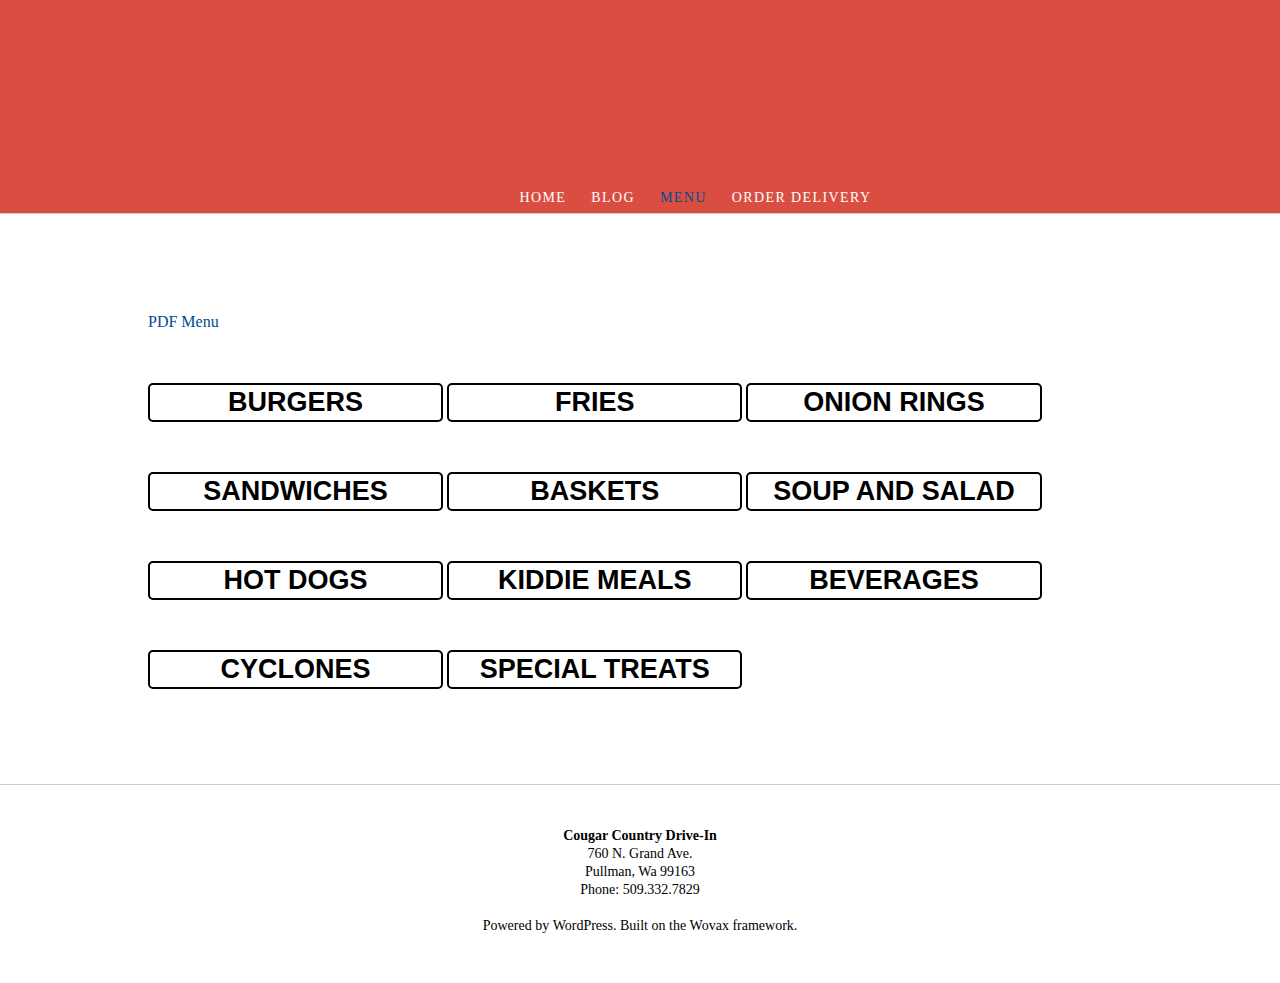
==== commit e6c19b30: "fully working popup" ====
--- a/Menu - Cougar Country.html
+++ b/Menu - Cougar Country.html
@@ -129,8 +129,8 @@
 
 <p ><a title="PDF Menu" href="http://www.thecougarcountry.com/wp-content/uploads/2015/01/CougarCountryTakeoutMenu.pdf">PDF Menu</a></p>
 
-<div>
-<h2 id="item_type1">BURGERS</h2>
+<div class="it">
+<h2 id="item_type1" class="it">BURGERS</h2>
 <p id="menu_item">Cougar Super Basket<br>
 Two 1/4 lb. beef patties with special sauce, mayo, lettuce, and onions on a toasted sesame seed bun. Fries Included.</p>
 <p id="menu_item">Cougar Special<br>
@@ -145,18 +145,18 @@
 1/8 lb. beef patty with special sauce, mayo, and lettuce on a toasted sesame seed bun.</p>
 </div>
 
-<div>
-<h2 id="item_type2">FRIES</h2>
+<div class="it">
+<h2 id="item_type2" class="it">FRIES</h2>
 <p id="menu_item">Small &amp; Large</p>
-</button>
-
-<div>
-<h2 id="item_type3">ONION RINGS</h2>
+</div>
+
+<div class="it">
+<h2 id="item_type3" class="it">ONION RINGS</h2>
 <p id="menu_item">Small &amp; Large</p>
 </div>
 
-<div>
-<h2 id="item_type4">SANDWICHES</h2>
+<div class="it">
+<h2 id="item_type4" class="it">SANDWICHES</h2>
 <p id="menu_item">Hot Ham and Cheese<br>
 Two slices of ham and cheese with lettuce, mayo, and tomatoes on a toasted hoagie roll.</p>
 <p id="menu_item">Chicken Fillet<br>
@@ -175,8 +175,8 @@
 A vegan patty with ketchup, mustard, pickles, lettuce, and tomatoes on a toasted wheat bun.</p>
 </div>
 
-<div>
-<h2 id="item_type5">BASKETS</h2>
+<div class="it">
+<h2 id="item_type5" class="it">BASKETS</h2>
 <p id="menu_item">Chicken Basket<br>
 Five chicken strips served with fries, toast, and BBQ dip.</p>
 <p id="menu_item">Fish Basket<br>
@@ -191,8 +191,8 @@
 Large portion of steak bites served with fries and toast.</p>
 </div>
 
-<div>
-<h2 id="item_type6">SOUP AND SALAD</h2>
+<div class="it">
+<h2 id="item_type6" class="it">SOUP AND SALAD</h2>
 <p id="menu_item">Combo #1<br>
 A cup of soup and a green salad.</p>
 <p id="menu_item">Combo #2<br>
@@ -201,9 +201,10 @@
 Cup, Bowl, or Bread Bowl</p>
 <p id="menu_item">Green Salad<br>
 Thousand Island * Bleu Cheese * Caesar * Ranch * Lo Cal Ranch * French * Italian * Honey Mustard</p>
-
-<div>
-<h2 id="item_type7">HOT DOGS</h2>
+</div>
+
+<div class="it">
+<h2 id="item_type7" class="it">HOT DOGS</h2>
 <p id="menu_item">Regular<br>
 Served plain</p>
 <p id="menu_item">Chili Dog<br>
@@ -214,8 +215,8 @@
 Deep fried and delicious!</p>
 </div>
 
-<div>
-<h2 id="item_type8">KIDDIE MEALS</h2>
+<div class="it">
+<h2 id="item_type8" class="it">KIDDIE MEALS</h2>
 <p id="menu_item">Include fries, drink, toy, and coupon for an ice cream treat!<br>
 #1: Cub Burger<br>
 #2: Hot Dog or Corn Dog<br>
@@ -223,8 +224,8 @@
 Join us for Munchkin Mondays every Monday from 5pm to 9pm! Kiddie meals are discounted and include a balloon, cookie, coloring sheet, and crayons!</p>
 </div>
 
-<div>
-<h2 id="item_type9">BEVERAGES</h2>
+<div class="it">
+<h2 id="item_type9" class="it">BEVERAGES</h2>
 <p id="menu_item">Soft Drinks<br>
 Rootbeer * Pepsi * Diet Pepsi * Sprite * Orange * Coke * Diet Coke * Lemonade * Mr. Pibb * Mountain Dew * Diet Mt. Dew * Iced Tea</p>
 <p id="menu_item">Slushies<br>
@@ -240,14 +241,14 @@
 Egg Nog * Huckleberry * Pumpkin Pie</p>
 </div>
 
-<div>
-<h2 id="item_type10">CYCLONES</h2>
+<div class="it">
+<h2 id="item_type10" class="it">CYCLONES</h2>
 <p id="menu_item">If you like a Blizzard, you’ll love our Cyclones!<br>
 Almond Joy * Aloha * Banana Split * Butterfinger * Candy Cane (seasonal) * Chocolate Chip Cookie Dough * Dutch Chocolate * Heath * M &amp; M * Nestles Crunch * Nestles Peanut Butter Crunch * Oreo * Reese’s Peanut Butter Cup * Reese’s Pieces * Snickers * Turtle * Whopper</p>
 </div>
 
-<div>
-<h2 id="item_type11">SPECIAL TREATS</h2>
+<div class="it">
+<h2 id="item_type11" class="it">SPECIAL TREATS</h2>
 <p id="menu_item">Ice Cream Sodas * Floats * Banana Splits * Dandy Bars * Jim Dandy Bars * Dandy Sandwich * Ice Cream Cones * Dipped Cones * Sundaes<br>
 Sundae Flavors<br>
 (We use real fruit toppings!)<br>
@@ -257,6 +258,9 @@
 					</div>
 
 				</article><!-- .post -->
+
+
+<div id="popup" class="popup"></div>
 
 
 				<div id="comments">
--- a/new_style.css
+++ b/new_style.css
@@ -1,29 +1,55 @@
-div#item_type{
-
+div.it {
+  display: inline-block;
+  position: relative;
+  width: 30%;
+}
+div > h2.it{
+  border: 2px solid black;
+  border-radius: 5px;
+  position: relative;
+  text-align: center;
 }
 
 div > h2 {
   color: black;
 }
 
-#menu_item{
+div.popup{
   border: 2px solid black;
   border-radius: 10px;
 
-  width: 28%;
-  height: 120px;
+  padding-left: 1%;
+  padding-right: 1%;
 
+  display: none;
+  color: black;
+  background-color: white;
+  width: 50px;
+  height: auto;
+  top: 20%;
+  bottom: 20%;
+  width: 100%;
+  position: absolute;
+  z-index: 1;
+}
 
-
-  float: left;
-  display: none;
-  color: #da4e41;
-  background-color: #da4e41;
+div > h2.close{
+  font-weight: bold;
+  font-size: 16pt;
 
   text-align: center;
+
+  position: relative;
+
+  width: 2%;
+  height: 7%;
+  z-index: 1;
+}
+
+#menu_item{
+  display: none;
 }
 
 #menu_item:hover{
-  color: black;
-  background-color: white;
+
 }
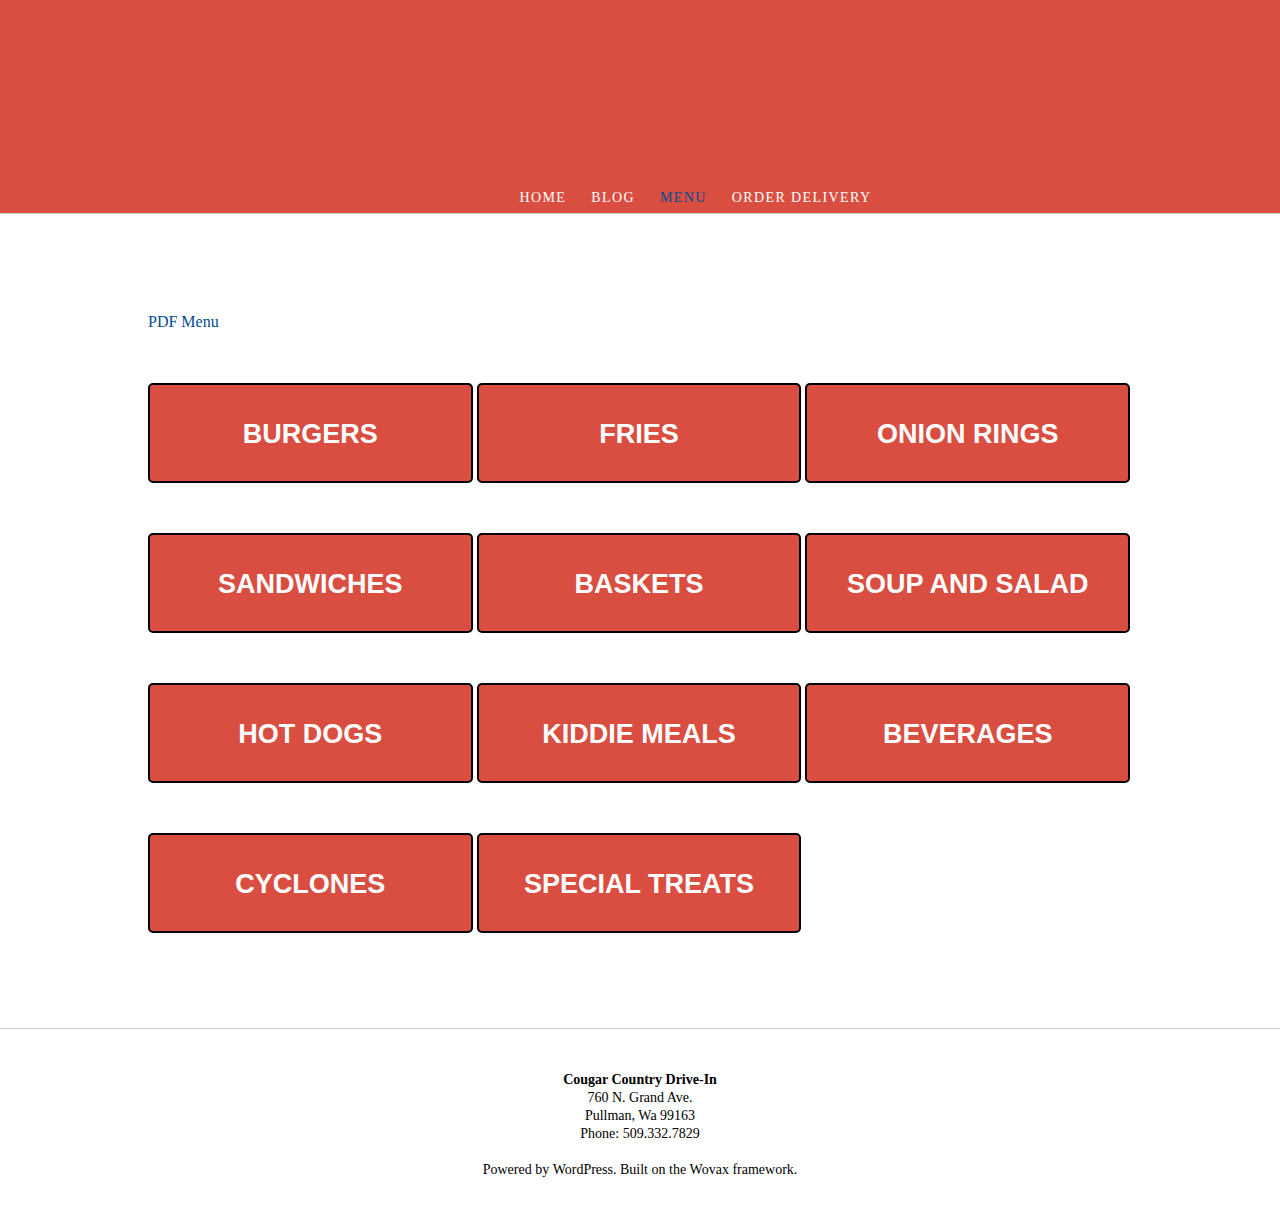
==== commit 9484615e: "A few stylistic things" ====
--- a/Menu - Cougar Country.html
+++ b/Menu - Cougar Country.html
@@ -130,19 +130,21 @@
 <p ><a title="PDF Menu" href="http://www.thecougarcountry.com/wp-content/uploads/2015/01/CougarCountryTakeoutMenu.pdf">PDF Menu</a></p>
 
 <div class="it">
-<h2 id="item_type1" class="it">BURGERS</h2>
-<p id="menu_item">Cougar Super Basket<br>
-Two 1/4 lb. beef patties with special sauce, mayo, lettuce, and onions on a toasted sesame seed bun. Fries Included.</p>
-<p id="menu_item">Cougar Special<br>
-1/4 lb. beef patty with ham and cheese, special sauce, mayo, lettuce, and onions on a toasted sesame seed bun.</p>
-<p id="menu_item">Bacon Burger<br>
-1/4 lb. beef patty with three full strips of bacon, mayo, fry sauce, tomatoes, lettuce, and onions on a toasted sesame seed bun.</p>
-<p id="menu_item">Cheeseburger Deluxe<br>
-1/4 lb. beef patty with cheese, special sauce, mayo, lettuce, and onions on a toasted sesame seed bun.</p>
-<p id="menu_item">Hamburger Deluxe<br>
-1/4 lb. beef patty with special sauce, mayo, lettuce, and onions on a toasted sesame seed bun.</p>
-<p id="menu_item">Cub Burger<br>
-1/8 lb. beef patty with special sauce, mayo, and lettuce on a toasted sesame seed bun.</p>
+	<h2 id="item_type1" class="it">BURGERS</h2>
+	<p id="menu_item">Cougar Super Basket</p>
+	<p id="menu_item"><br>
+	Two 1/4 lb. beef patties with special sauce, mayo, lettuce, and onions on a toasted sesame seed bun. Fries Included.</p>
+	<p id="menu_item">Cougar Special</p>
+	<p id="menu_item"><br>
+	1/4 lb. beef patty with ham and cheese, special sauce, mayo, lettuce, and onions on a toasted sesame seed bun.</p>
+	<p id="menu_item">Bacon Burger<br>
+	1/4 lb. beef patty with three full strips of bacon, mayo, fry sauce, tomatoes, lettuce, and onions on a toasted sesame seed bun.</p>
+	<p id="menu_item">Cheeseburger Deluxe<br>
+	1/4 lb. beef patty with cheese, special sauce, mayo, lettuce, and onions on a toasted sesame seed bun.</p>
+	<p id="menu_item">Hamburger Deluxe<br>
+	1/4 lb. beef patty with special sauce, mayo, lettuce, and onions on a toasted sesame seed bun.</p>
+	<p id="menu_item">Cub Burger<br>
+	1/8 lb. beef patty with special sauce, mayo, and lettuce on a toasted sesame seed bun.</p>
 </div>
 
 <div class="it">
--- a/new_style.css
+++ b/new_style.css
@@ -1,13 +1,22 @@
 div.it {
   display: inline-block;
   position: relative;
-  width: 30%;
+  width: 33%;
 }
 div > h2.it{
+  padding: 10%;
   border: 2px solid black;
   border-radius: 5px;
   position: relative;
   text-align: center;
+  height: 100px;
+  background-color: #da4e41;
+  color: white;
+}
+
+div > h2.it:hover{
+  background-color: transparent;
+  color: #da4e41;
 }
 
 div > h2 {
@@ -16,7 +25,7 @@
 
 div.popup{
   border: 2px solid black;
-  border-radius: 10px;
+  border-radius: 5px;
 
   padding-left: 1%;
   padding-right: 1%;
@@ -24,13 +33,14 @@
   display: none;
   color: black;
   background-color: white;
-  width: 50px;
-  height: auto;
-  top: 20%;
+  height: 76.4%;
+  top: 13.5%;
   bottom: 20%;
   width: 100%;
   position: absolute;
   z-index: 1;
+
+
 }
 
 div > h2.close{
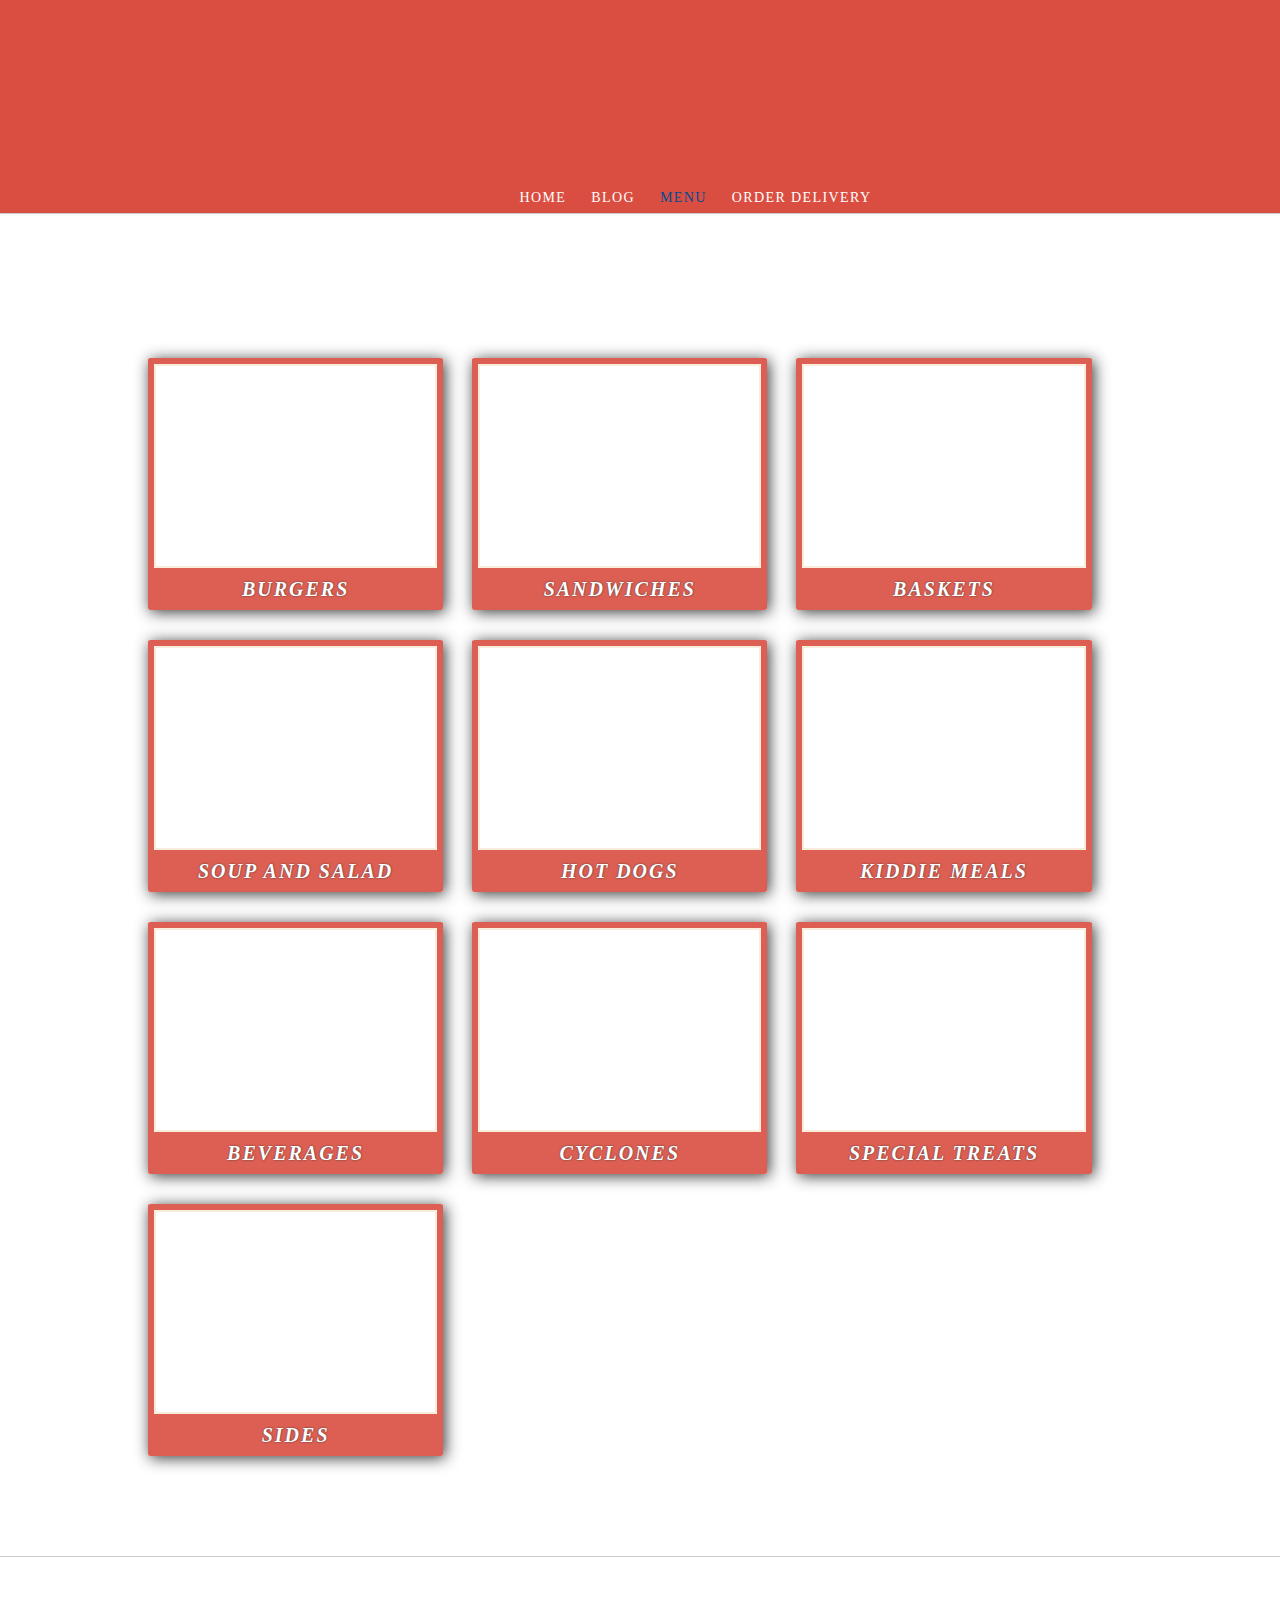
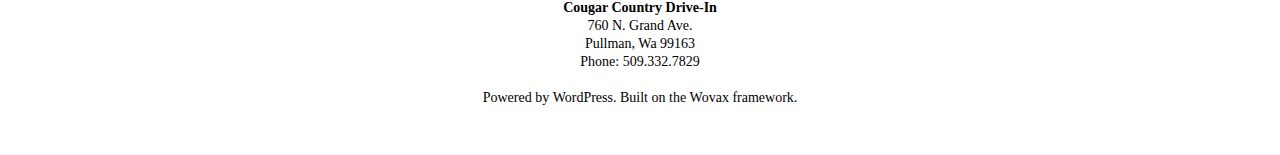
==== commit 808f7c9c: "getting closer" ====
--- a/Menu - Cougar Country.html
+++ b/Menu - Cougar Country.html
@@ -127,135 +127,261 @@
 
 <div class="entry-content">
 
-<p ><a title="PDF Menu" href="http://www.thecougarcountry.com/wp-content/uploads/2015/01/CougarCountryTakeoutMenu.pdf">PDF Menu</a></p>
-
-<div class="it">
-	<h2 id="item_type1" class="it">BURGERS</h2>
-	<p id="menu_item">Cougar Super Basket</p>
-	<p id="menu_item"><br>
-	Two 1/4 lb. beef patties with special sauce, mayo, lettuce, and onions on a toasted sesame seed bun. Fries Included.</p>
-	<p id="menu_item">Cougar Special</p>
-	<p id="menu_item"><br>
-	1/4 lb. beef patty with ham and cheese, special sauce, mayo, lettuce, and onions on a toasted sesame seed bun.</p>
-	<p id="menu_item">Bacon Burger<br>
-	1/4 lb. beef patty with three full strips of bacon, mayo, fry sauce, tomatoes, lettuce, and onions on a toasted sesame seed bun.</p>
-	<p id="menu_item">Cheeseburger Deluxe<br>
-	1/4 lb. beef patty with cheese, special sauce, mayo, lettuce, and onions on a toasted sesame seed bun.</p>
-	<p id="menu_item">Hamburger Deluxe<br>
-	1/4 lb. beef patty with special sauce, mayo, lettuce, and onions on a toasted sesame seed bun.</p>
-	<p id="menu_item">Cub Burger<br>
-	1/8 lb. beef patty with special sauce, mayo, and lettuce on a toasted sesame seed bun.</p>
-</div>
-
-<div class="it">
-<h2 id="item_type2" class="it">FRIES</h2>
-<p id="menu_item">Small &amp; Large</p>
-</div>
-
-<div class="it">
-<h2 id="item_type3" class="it">ONION RINGS</h2>
-<p id="menu_item">Small &amp; Large</p>
-</div>
-
-<div class="it">
-<h2 id="item_type4" class="it">SANDWICHES</h2>
-<p id="menu_item">Hot Ham and Cheese<br>
-Two slices of ham and cheese with lettuce, mayo, and tomatoes on a toasted hoagie roll.</p>
-<p id="menu_item">Chicken Fillet<br>
-A fried chicken fillet with lettuce, mayo, and tomatoes on a toasted wheat bun.</p>
-<p id="menu_item">Grilled Chicken Sandwich<br>
-A grilled chicken fillet with lettuce, mayo, and tomatoes on a toasted wheat bun.</p>
-<p id="menu_item">BBQ Beef<br>
-Tender beef pieces in a rich hickory barbeque sauce on a toasted sesame seed bun.</p>
-<p id="menu_item">Hoagie Sandwich<br>
-Cubed steak with special sauce, mayo, lettuce, and onions on a toasted hoagie roll.</p>
-<p id="menu_item">Hoagie Dip<br>
-Cubed Steak on a buttered hoagie roll. Served with a side of Au Jus.</p>
-<p id="menu_item">Fish Fillet<br>
-A cod fillet with tartar sauce, pickles, and lettuce on a toasted sesame seed bun.</p>
-<p id="menu_item">Garden Burger<br>
-A vegan patty with ketchup, mustard, pickles, lettuce, and tomatoes on a toasted wheat bun.</p>
-</div>
-
-<div class="it">
-<h2 id="item_type5" class="it">BASKETS</h2>
-<p id="menu_item">Chicken Basket<br>
-Five chicken strips served with fries, toast, and BBQ dip.</p>
-<p id="menu_item">Fish Basket<br>
-Four pieces of haddock served with fries, toast, and tartar sauce.</p>
-<p id="menu_item">Halibut Basket<br>
-Four halibut strips served with fries, toast, and tartar sauce.</p>
-<p id="menu_item">Shrimp Basket<br>
-Large portion of fried shrimp served with fries, toast, and cocktail sauce.</p>
-<p id="menu_item">Clam Basket<br>
-Large portion of fried clams served with fries, toast, and cocktail sauce.</p>
-<p id="menu_item">Steak Bite Basket<br>
-Large portion of steak bites served with fries and toast.</p>
-</div>
-
-<div class="it">
-<h2 id="item_type6" class="it">SOUP AND SALAD</h2>
-<p id="menu_item">Combo #1<br>
-A cup of soup and a green salad.</p>
-<p id="menu_item">Combo #2<br>
-Your choice of four chicken strips or five cod pieces and a green salad.</p>
-<p id="menu_item">Ivar’s Clam Chowder served daily!<br>
-Cup, Bowl, or Bread Bowl</p>
-<p id="menu_item">Green Salad<br>
-Thousand Island * Bleu Cheese * Caesar * Ranch * Lo Cal Ranch * French * Italian * Honey Mustard</p>
-</div>
-
-<div class="it">
-<h2 id="item_type7" class="it">HOT DOGS</h2>
-<p id="menu_item">Regular<br>
-Served plain</p>
-<p id="menu_item">Chili Dog<br>
-Served with chili and onions</p>
-<p id="menu_item">Cheese Dog<br>
-Served plain with melted cheese</p>
-<p id="menu_item">Corn Dog<br>
-Deep fried and delicious!</p>
-</div>
-
-<div class="it">
-<h2 id="item_type8" class="it">KIDDIE MEALS</h2>
-<p id="menu_item">Include fries, drink, toy, and coupon for an ice cream treat!<br>
-#1: Cub Burger<br>
-#2: Hot Dog or Corn Dog<br>
-#3: Chicken Strips or Fish Pieces<br>
-Join us for Munchkin Mondays every Monday from 5pm to 9pm! Kiddie meals are discounted and include a balloon, cookie, coloring sheet, and crayons!</p>
-</div>
-
-<div class="it">
-<h2 id="item_type9" class="it">BEVERAGES</h2>
-<p id="menu_item">Soft Drinks<br>
-Rootbeer * Pepsi * Diet Pepsi * Sprite * Orange * Coke * Diet Coke * Lemonade * Mr. Pibb * Mountain Dew * Diet Mt. Dew * Iced Tea</p>
-<p id="menu_item">Slushies<br>
-Blue Raspberry * Cherry * Grape * Lemon Lime * Orange</p>
-<p id="menu_item">Hot Drinks<br>
-Apple Cider * Coffee * Hot Chocolate * Hot Tea</p>
-<p id="menu_item">Shakes and Malts<br>
-(Combine any flavors you like too!)<br>
-Blackberry * Butterscotch * Cherry * Chocolate * Orange * Pineapple * Rootbeer * Vanilla</p>
-<p id="menu_item">Special Flavors<br>
-Coffee * Fresh Banana * Hot Fudge * Irish Cream * Oreo * Peanut Butter * Peppermint * Real Strawberry</p>
-<p id="menu_item">Seasonal Flavors<br>
-Egg Nog * Huckleberry * Pumpkin Pie</p>
-</div>
-
-<div class="it">
-<h2 id="item_type10" class="it">CYCLONES</h2>
-<p id="menu_item">If you like a Blizzard, you’ll love our Cyclones!<br>
-Almond Joy * Aloha * Banana Split * Butterfinger * Candy Cane (seasonal) * Chocolate Chip Cookie Dough * Dutch Chocolate * Heath * M &amp; M * Nestles Crunch * Nestles Peanut Butter Crunch * Oreo * Reese’s Peanut Butter Cup * Reese’s Pieces * Snickers * Turtle * Whopper</p>
-</div>
-
-<div class="it">
-<h2 id="item_type11" class="it">SPECIAL TREATS</h2>
-<p id="menu_item">Ice Cream Sodas * Floats * Banana Splits * Dandy Bars * Jim Dandy Bars * Dandy Sandwich * Ice Cream Cones * Dipped Cones * Sundaes<br>
-Sundae Flavors<br>
-(We use real fruit toppings!)<br>
-Blackberry * Butterscotch * Chocolate * Hot Fudge Pineapple * Strawberry * Wild Cherry</p>
-</div>
+<p ><a title="PDF Menu" class="pdf-menu" style="text-align: center" href="http://www.thecougarcountry.com/wp-content/uploads/2015/01/CougarCountryTakeoutMenu.pdf">PDF Menu</a></p>
+
+<!--- 
+<p class="menu_item" style="float:left;width:75%;">Small</p>
+            <p class="menu-item" style="float:right;width:25%;" align="right">$1.99</p>
+-->
+    
+<div class="it-outer">
+    <div class="b-image burger"></div>
+	<h2 class="item_type it">BURGERS</h2>
+	<div class="section">
+        <h1 class="pop-up-menu">BURGERS</h1>
+        <h3>Cougar Special</h3>
+        <p class="menu_item" style="float:left;width:75%;">1/4 lb. beef patty with ham and cheese, special sauce, mayo, lettuce, and onions on a toasted sesame seed bun.</p>
+            <p class="menu_item price" style="float:right;width:25%;" align="right">$5.84</p>
+        <h3>Bacon Burger</h3>
+        <p class="menu_item" style="float:left;width:75%;">1/4 lb. beef patty with three full strips of bacon, mayo, fry sauce, tomatoes, lettuce, and onions on a toasted sesame seed bun.</p>
+            <p class="menu_item price" style="float:right;width:25%;" align="right">$6.54</p>
+        <h3>Cheeseburger Deluxe</h3>
+        <p class="menu_item" style="float:left;width:75%;">1/4 lb. beef patty with cheese, special sauce, mayo, lettuce, and onions on a toasted sesame se	ed bun.</p>
+            <p class="menu_item price" style="float:right;width:25%;" align="right">$4.94</p>
+        <h3>Hamburger Deluxe</h3>
+        <p class="menu_item" style="float:left;width:75%;">1/4 lb. beef patty with special sauce, mayo, lettuce, and onions on a toasted sesame seed bun.</p>
+            <p class="menu_item price" style="float:right;width:25%;" align="right">$4.54</p>
+        <h3>Cub Burger</h3>
+        <p class="menu_item" style="float:left;width:75%;">1/8 lb. beef patty with special sauce, mayo, and lettuce on a toasted sesame seed bun.</p>
+            <p class="menu_item price" style="float:right;width:25%;" align="right">$2.24</p>
+        <h3>Garden Burger</h3>
+        <p class="menu_item" style="float:left;width:75%;">A vegan patty with ketchup, mustard, pickles, lettuce, and tomatoes on a toasted wheat bun.</p>
+            <p class="menu_item price" style="float:right;width:25%;" align="right">$4.99</p>
+	</div>
+</div>
+
+<div class="it-outer">
+    <div class="b-image sandwich"></div>
+	<h2 class="item_type it">SANDWICHES</h2>
+		<div class="section">
+            <h1 class="pop-up-menu">SANDWICHES</h1>
+			<h3>Hot Ham and Cheese</h3>
+			<p class="menu_item" style="float:left;width:75%;">Two slices of ham and cheese with lettuce, mayo, and tomatoes on a toasted hoagie roll.</p>
+                <p class="menu_item price" style="float:right;width:25%;" align="right">$4.99</p>
+			<h3>Chicken Fillet</h3>
+			<p class="menu_item" style="float:left;width:75%;">A fried chicken fillet with lettuce, mayo, and tomatoes on a toasted wheat bun.</p>
+                <p class="menu_item price" style="float:right;width:25%;" align="right">$4.99</p>
+			<h3>Grilled Chicken Sandwich</h3>
+			<p class="menu_item" style="float:left;width:75%;">A grilled chicken fillet with lettuce, mayo, and tomatoes on a toasted wheat bun.</p>
+                <p class="menu_item price" style="float:right;width:25%;" align="right">$4.99</p>
+			<h3>BBQ Beef</h3>
+			<p class="menu_item" style="float:left;width:75%;">Tender beef pieces in a rich hickory barbeque sauce on a toasted sesame seed bun.</p>
+                <p class="menu_item price" style="float:right;width:25%;" align="right">$4.99</p>
+			<h3>Hoagie Sandwich</h3>
+			<p class="menu_item" style="float:left;width:75%;">Cubed steak with special sauce, mayo, lettuce, and onions on a toasted hoagie roll.</p>
+                <p class="menu_item price" style="float:right;width:25%;" align="right">$5.54</p>
+			<h3>Hoagie Dip</h3>
+			<p class="menu_item" style="float:left;width:75%;">Cubed Steak on a buttered hoagie roll. Served with a sclasse of Au Jus.</p>
+                <p class="menu_item price" style="float:right;width:25%;" align="right">$5.54</p>
+			<h3>Fish Fillet</h3>
+			<p class="menu_item" style="float:left;width:75%;">A cod fillet with tartar sauce, pickles, and lettuce on a toasted sesame seed bun.</p>
+                <p class="menu_item price" style="float:right;width:25%;" align="right">$5.59</p>
+		</div>
+</div>
+
+<div class="it-outer">
+    <div class="b-image basket"></div>
+	<h2 class="item_type it">BASKETS</h2>
+		<div class="section">
+            <h1 class="pop-up-menu">BASKETS</h1>
+            <h3>Cougar Super Basket</h3>
+            <p class="menu_item" style="float:left;width:75%;">Two 1/4 lb. beef patties with special sauce, mayo, lettuce, and onions on a toasted sesame seed bun. Fries Included.</p>
+                <p class="menu_item price" style="float:right;width:25%;" align="right">$7.84</p>
+			<h3>Chicken Basket</h3>
+			<p class="menu_item" style="float:left;width:75%;">Five chicken strips served with fries, toast, and BBQ dip.</p>
+                <p class="menu_item price" style="float:right;width:25%;" align="right">$8.09</p>
+			<h3>Fish Basket</h3>
+			<p class="menu_item" style="float:left;width:75%;">Four pieces of haddock served with fries, toast, and tartar sauce.</p>
+                <p class="menu_item price" style="float:right;width:25%;" align="right">$7.69</p>
+			<h3>Halibut Basket</h3>
+			<p class="menu_item" style="float:left;width:75%;">Four halibut strips served with fries, toast, and tartar sauce.</p>
+                <p class="menu_item price" style="float:right;width:25%;" align="right">$8.99</p>
+			<h3>Shrimp Basket</h3>
+			<p class="menu_item" style="float:left;width:75%;">Large portion of fried shrimp served with fries, toast, and cocktail sauce.</p>
+                <p class="menu_item price" style="float:right;width:25%;" align="right">$7.39</p>
+			<h3>Clam Basket</h3>
+			<p class="menu_item" style="float:left;width:75%;">Large portion of fried clams served with fries, toast, and cocktail sauce.</p>
+                <p class="menu_item price" style="float:right;width:25%;" align="right">$7.39</p>
+			<h3>Steak Bite Basket</h3>
+			<p class="menu_item" style="float:left;width:75%;">Large portion of steak bites served with fries and toast.</p>
+                <p class="menu_item price" style="float:right;width:25%;" align="right">$7.39</p>
+		</div>
+</div>
+
+<div class="it-outer">
+    <div class="b-image soup"></div>
+	<h2 class="item_type it">SOUP AND SALAD</h2>
+		<div class="section">
+            <h1 class="pop-up-menu">SOUP AND SALAD</h1>
+			<h3>Combo #1</h3>
+			<p class="menu_item" style="float:left;width:75%;">A cup of soup and a green salad.</p>
+                <p class="menu_item price" style="float:right;width:25%;" align="right">$5.29</p>
+			<h3>Combo #2</h3>
+			<p class="menu_item" style="float:left;width:75%;">Your choice of four chicken strips or five cod pieces and a green salad.</p>
+                <p class="menu_item price" style="float:right;width:25%;" align="right">$7.29</p>
+			<h3>Ivar’s Clam Chowder served daily!</h3>
+			<p class="menu_item" style="float:left;width:60%;">Cup, Bowl, or Bread Bowl</p>
+                <p class="menu_item price" style="float:right;width:40%;" align="right">8oz: $2.59, 12oz: $3.49, Bread Bowl: $6.59</p>
+			<h3>Green Salad</h3>
+			<p class="menu_item" style="float:left;width:75%;">Thousand Island, Bleu Cheese, Caesar, Ranch, Lo Cal Ranch, French, Italian, Honey Mustard</p>
+                <p class="menu_item price" style="float:right;width:25%;" align="right">$3.59</p>
+		</div>
+</div>
+
+<div class="it-outer">
+    <div class="b-image hotdog"></div>
+	<h2 class="item_type it">HOT DOGS</h2>
+	<div class="section">
+        <h1 class="pop-up-menu">HOT DOGS</h1>
+		<h3>Regular</h3>
+        <p class="menu_item" style="float:left;width:75%;">Served Plain</p>
+            <p class="menu_item price" style="float:right;width:25%;" align="right">$1.99</p>		
+        <h3>Chili Dog</h3>
+        <p class="menu_item" style="float:left;width:75%;">Served with Chili &amp; Onions</p>
+            <p class="menu_item price" style="float:right;width:25%;" align="right">$3.49</p>		
+        <h3>Cheese Dog</h3>
+        <p class="menu_item" style="float:left;width:75%;">Served plain with melted cheese</p>
+            <p class="menu_item price" style="float:right;width:25%;" align="right">$2.29</p>		
+        <h3>Corn Dog</h3>
+        <p class="menu_item" style="float:left;width:75%;">Deep fried and delicious!</p>
+            <p class="menu_item price" style="float:right;width:25%;" align="right">$1.99</p>	</div>
+</div>
+
+<div class="it-outer">
+    <div class="b-image kids"></div>
+	<h2 class="item_type it">KIDDIE MEALS</h2>
+	<div class="section">
+        <h1 class="pop-up-menu">KIDDIE MEALS</h1>
+        <h3>Option 1</h3>
+        <p class="menu_item" style="float:left;width:75%;">Cub Burger</p>
+            <p class="menu_item price" style="float:right;width:25%;" align="right">All for $5.89</p>	
+        <h3>Option 2</h3>
+        <p class="menu_item" style="float:left;width:75%;">No. 2: Hot Dog or Corn Dog</p>
+        <h3>Option 3</h3>
+        <p class="menu_item" style="float:left;width:75%;">No. 3: Chicken Strips or Fish Pieces</p>
+        
+        <p class="menu_item" style="float:left;width:100%;"><i> (Include fries, drink, toy, and coupon for an ice cream treat!)</i><p>
+        <h3>Munchkin Mondays!</h3>
+		<p class="menu_item" style="float:left;width:100%;"> * Join us for Munchkin Mondays every Monday from 5pm to 9pm! Kiddie meals are discounted and include a balloon, cookie, coloring sheet, and crayons!</p>
+	</div>
+</div>
+
+<div class="it-outer">
+    <div class="b-image beverage"></div>
+	<h2 class="item_type it">BEVERAGES</h2>
+	<div class="section">
+        <h1 class="pop-up-menu">BEVERAGES</h1>
+		<h3>Soft Drinks</h3>
+		<p class="menu_item" style="float:left;width:75%;">Rootbeer, Pepsi, Diet Pepsi, Sprite, Orange, Coke, Diet Coke, Lemonade, Mr. Pibb, Mountain Dew, Diet Mt. Dew, Iced Tea</p>
+            <p class="menu_item price" style="float:right;width:25%;" align="right">$2.34</p>	
+		<h3>Slushies</h3>
+		<p class="menu_item" style="float:left;width:60%;">Blue Raspberry, Cherry, Grape, Lemon Lime, Orange</p>
+            <p class="menu_item price" style="float:right;width:40%;" align="right">Sm: $1.30, Med: $1.55, Lrg: $1.79, XL: $2.30</p>	
+		<h3>Hot Drinks</h3>
+		<p class="menu_item" style="float:left;width:75%;">Apple Cider, Coffee, Hot Chocolate, Hot Tea</p>
+            <p class="menu_item price" style="float:right;width:25%;" align="right">$.75</p>	
+		<h3>Shakes and Malts</h3>
+		<p class="menu_item" style="float:left;width:75%;">(Combine any flavors you like too!)<br>
+		Blackberry, Butterscotch, Cherry, Chocolate, Orange, Pineapple, Rootbeer, Vanilla</p>
+            <p class="menu_item price" style="float:right;width:25%;" align="right">Reg: $3.49, Lrg: $4.19</p>	
+		<h3>Special Flavors</h3>
+		<p class="menu_item" style="float:left;width:75%;">Coffee, Fresh Banana, Hot Fudge, Irish Cream, Oreo, Peanut Butter, Peppermint, Real Strawberry</p>
+            <p class="menu_item price" style="float:right;width:25%;" align="right">Add $.35</p>	
+		<h3>Seasonal Flavors</h3>
+		<p class="menu_item" style="float:left;width:75%;">Egg Nog, Huckleberry, Pumpkin Pie</p>
+	</div>
+</div>
+
+<div class="it-outer">
+    <div class="b-image cyclone"></div>
+	<h2 class="item_type it">CYCLONES</h2>
+	<div class="section">
+        <h1 class="pop-up-menu">CYCLONES</h1>
+        <h3>Flavors</h3>
+            <p class="menu_item" style="float:left;width:75%;">Almond Joy</p>
+            <p class="menu_item price" style="float:right;width:25%;" align="right">All for $3.99</p>
+            <p class="menu_item" style="float:left;width:75%;">Aloha</p>
+            <p class="menu_item" style="float:left;width:75%;">Banana Split</p>
+            <p class="menu_item" style="float:left;width:75%;">Butterfinger</p>
+            <p class="menu_item" style="float:left;width:75%;">Candy Cane (Seasonal)</p>
+            <p class="menu_item" style="float:left;width:75%;">Chocolate Chip Cookie Dough</p>
+            <p class="menu_item" style="float:left;width:75%;">Dutch Chocolate</p>
+            <p class="menu_item" style="float:left;width:75%;">Heath</p>
+            <p class="menu_item" style="float:left;width:75%;">M &amp; M</p>
+            <p class="menu_item" style="float:left;width:75%;">Nestles Crunch</p>
+            <p class="menu_item" style="float:left;width:75%;">Nestles Peanut Butter Crunch</p>
+            <p class="menu_item" style="float:left;width:75%;">Oreo</p>
+            <p class="menu_item" style="float:left;width:75%;">Oreo</p>
+        
+        <p class="menu_item" style="float:left;width:75%;"><i>If you like a Blizzard, you’ll love our Cyclones!</i><p>
+	</div>
+</div>
+
+<div class="it-outer">
+    <div class="b-image special"></div>
+	<h2 class="item_type it">SPECIAL TREATS</h2>
+	<div class="section">
+        <h1 class="pop-up-menu">SPECIAL TREATS</h1>
+        <h3>List of Treats</h3>
+        <p class="menu_item" style="float:left;width:75%;">Ice Cream Sodas</p>
+            <p class="menu_item price" style="float:right;width:25%;" align="right">$2.34</p>
+        <p class="menu_item" style="float:left;width:75%;">Floats</p>
+            <p class="menu_item price" style="float:right;width:25%;" align="right">$2.54</p>
+        <p class="menu_item" style="float:left;width:75%;">Banana Splits</p>
+            <p class="menu_item price" style="float:right;width:25%;" align="right">$3.99</p>
+        <p class="menu_item" style="float:left;width:75%;">Dandy Bars</p>
+            <p class="menu_item price" style="float:right;width:25%;" align="right">$1.99</p>
+		<p class="menu_item" style="float:left;width:75%;">Jim Dandy Bars</p>
+            <p class="menu_item price" style="float:right;width:25%;" align="right">$2.29</p>
+        <p class="menu_item" style="float:left;width:75%;">Dandy Sandwich</p>
+            <p class="menu_item price" style="float:right;width:25%;" align="right">$5.29</p>
+        <p class="menu_item" style="float:left;width:75%;">Ice Cream Cones</p>
+            <p class="menu_item price" style="float:right;width:25%;" align="right">$1.49</p>
+        <p class="menu_item" style="float:left;width:75%;">Dipped Cones</p>
+            <p class="menu_item price" style="float:right;width:25%;" align="right">$1.99</p>
+        <p class="menu_item" style="float:left;width:75%;">Sundaes</p>
+            <p class="menu_item price" style="float:right;width:25%;" align="right">$2.79</p>
+        
+        
+                <h3>Sundae Flavors!</h3>
+        <p class="menu_item" style="float:left;width:75%;"><i>(We use real fruit toppings!)</i></p>
+		<p class="menu_item" style="float:left;width:75%;">Blackberry, Butterscotch, Chocolate, Hot Fudge Pineapple, Strawberry, Wild Cherry</p>
+	</div>
+</div>
+    
+<div class="it-outer">
+    <div class="b-image fry"></div>
+	<h2 class="item_type it">SIDES</h2>
+	<div class="section">
+        <h1 class="pop-up-menu">SIDES</h1>
+        <h3>Fries</h3>
+        <p class="menu_item" style="float:left;width:75%;">Small</p>
+            <p class="menu_item price" style="float:right;width:25%;" align="right">$1.99</p>
+        <p class="menu_item" style="float:left;width:75%;">Large</p>
+            <p class="menu_item price" style="float:right;width:25%;" align="right">$2.99</p>
+        <h3>Onion Rings</h3>
+        <p class="menu_item" style="float:left;width:75%;">Small</p>
+            <p class="menu_item price" style="float:right;width:25%;" align="right">$2.54</p>
+        <p class="menu_item" style="float:left;width:75%;">Large</p>
+            <p class="menu_item price" style="float:right;width:25%;" align="right">$3.99</p>
+        <h3>Deep Fried Pickles</h3>
+		<p class="menu_item" style="float:left;width:75%;">Small</p>
+            <p class="menu_item price" style="float:right;width:25%;" align="right">$3.29</p>
+        <p class="menu_item" style="float:left;width:75%;">Large</p>
+            <p class="menu_item price" style="float:right;width:25%;" align="right">$5.29</p>
+	</div>
+</div>
+
 
 					</div>
 
--- a/new_style.css
+++ b/new_style.css
@@ -3,20 +3,144 @@
   position: relative;
   width: 33%;
 }
-div > h2.it{
-  padding: 10%;
-  border: 2px solid black;
-  border-radius: 5px;
-  position: relative;
-  text-align: center;
-  height: 100px;
-  background-color: #da4e41;
-  color: white;
+
+.pdf-menu {
+    visibility: hidden;
 }
 
-div > h2.it:hover{
-  background-color: transparent;
-  color: #da4e41;
+/* Outline of all elements */
+div > .it-outer {
+    border-top: 6px solid #da4e41; 
+    border-left: 6px solid #da4e41;
+    border-right: 6px solid #da4e41;
+    border-radius: 2.5px;
+
+    box-shadow: 2px 2px 15px #212121;
+    display: inline-block;
+    
+    opacity: .9;
+    width: 30%;
+    margin-bottom: 30px;
+    margin-right: 25px;
+}
+
+div > .it-outer:hover {
+    box-shadow: 5px 5px 15px #212121;
+}
+
+div > .b-image {
+    /* Set background properties */ 
+    background-repeat: no-repeat;
+    background-size: cover;
+    border: 2px solid antiquewhite;
+    border-radius: 2px;
+   
+    position: relative;
+    z-index: -2;
+    padding: 100px;
+    margin: 0;
+}
+
+    /* Set individual images */
+    .burger {
+        background-image: url(burger.jpeg);
+    }
+
+    .fry {
+        background-image: url(fries.jpg);
+    }
+
+    .onion {
+        background-image: url(onionrings.jpeg);
+    }
+    
+    .sandwich {
+        background-image: url(sandwich.jpeg);
+    }
+
+    .basket {
+        background-image: url(basket.jpg);
+    }
+
+    .soup {
+        background-image: url(soup.jpg);
+    }
+
+    .hotdog {
+        background-image: url(hotdog.jpeg);
+    }
+
+    .kids {
+        background-image: url(kids.jpg);
+    }
+
+    .beverage {
+        background-image: url(beverage.jpeg);
+    }
+
+    .cyclone {
+        background-image: url(cyclone.jpg);
+    }
+
+    .special {
+        background-image: url(special.jpg);
+    }
+
+div > .pop-up-menu {
+    text-align: center;
+    font-size: 24px;
+    font-family: "Arial Black";
+    letter-spacing: 2px;
+    
+    text-shadow: 1px 1px 5px darkgray;
+}
+
+    h3 {
+        font-size: 18px;
+        font-family: "Arial Black";
+        font-style: italic;
+        letter-spacing: 2px;
+        padding-top: 20px;
+        margin-bottom: 0;
+        
+        text-shadow: 0px 0px 5px lightgray;
+    }
+
+    .menu_item {
+        font-size: 16px;
+        font-family: Trebuchet MS;
+        padding-left: 30px;
+        margin: 0;
+    }
+    
+    .price {
+        padding-right: 20px;
+        font-weight: bold;
+        text-shadow: 0px 0px 5px lightgray;
+    }
+
+div > .item_type {
+    background-color: #da4e41;
+    text-align: center;
+    color: white;
+    
+    text-shadow: .2px .2px 2px #212121;
+    
+    padding-top: 8px;
+    padding-bottom: 8px;
+    
+    font-size: 20px;
+    font-family: "Arial Black";
+    font-style: italic;
+    letter-spacing: 2px;
+    
+    position: relative;    
+    z-index: -1;
+    margin: 0;
+}
+
+div > .it-outer:hover{
+    cursor: pointer;
 }
 
 div > h2 {
@@ -24,22 +148,24 @@
 }
 
 div.popup{
-  border: 2px solid black;
+  border: 8px solid #da4e41;
   border-radius: 5px;
-
+  box-shadow: 4px 4px 20px #212121;
+    
   padding-left: 1%;
   padding-right: 1%;
-
+    
   display: none;
   color: black;
   background-color: white;
-  height: 76.4%;
-  top: 13.5%;
+  height: 60%;
+  top: 5.5%;
   bottom: 20%;
   width: 100%;
   position: absolute;
   z-index: 1;
 
+  overflow-y: scroll;
 
 }
 
@@ -56,10 +182,11 @@
   z-index: 1;
 }
 
-#menu_item{
+
+.section{
   display: none;
 }
 
-#menu_item:hover{
-
+.menu_item:hover{
+  cursor: default;
 }
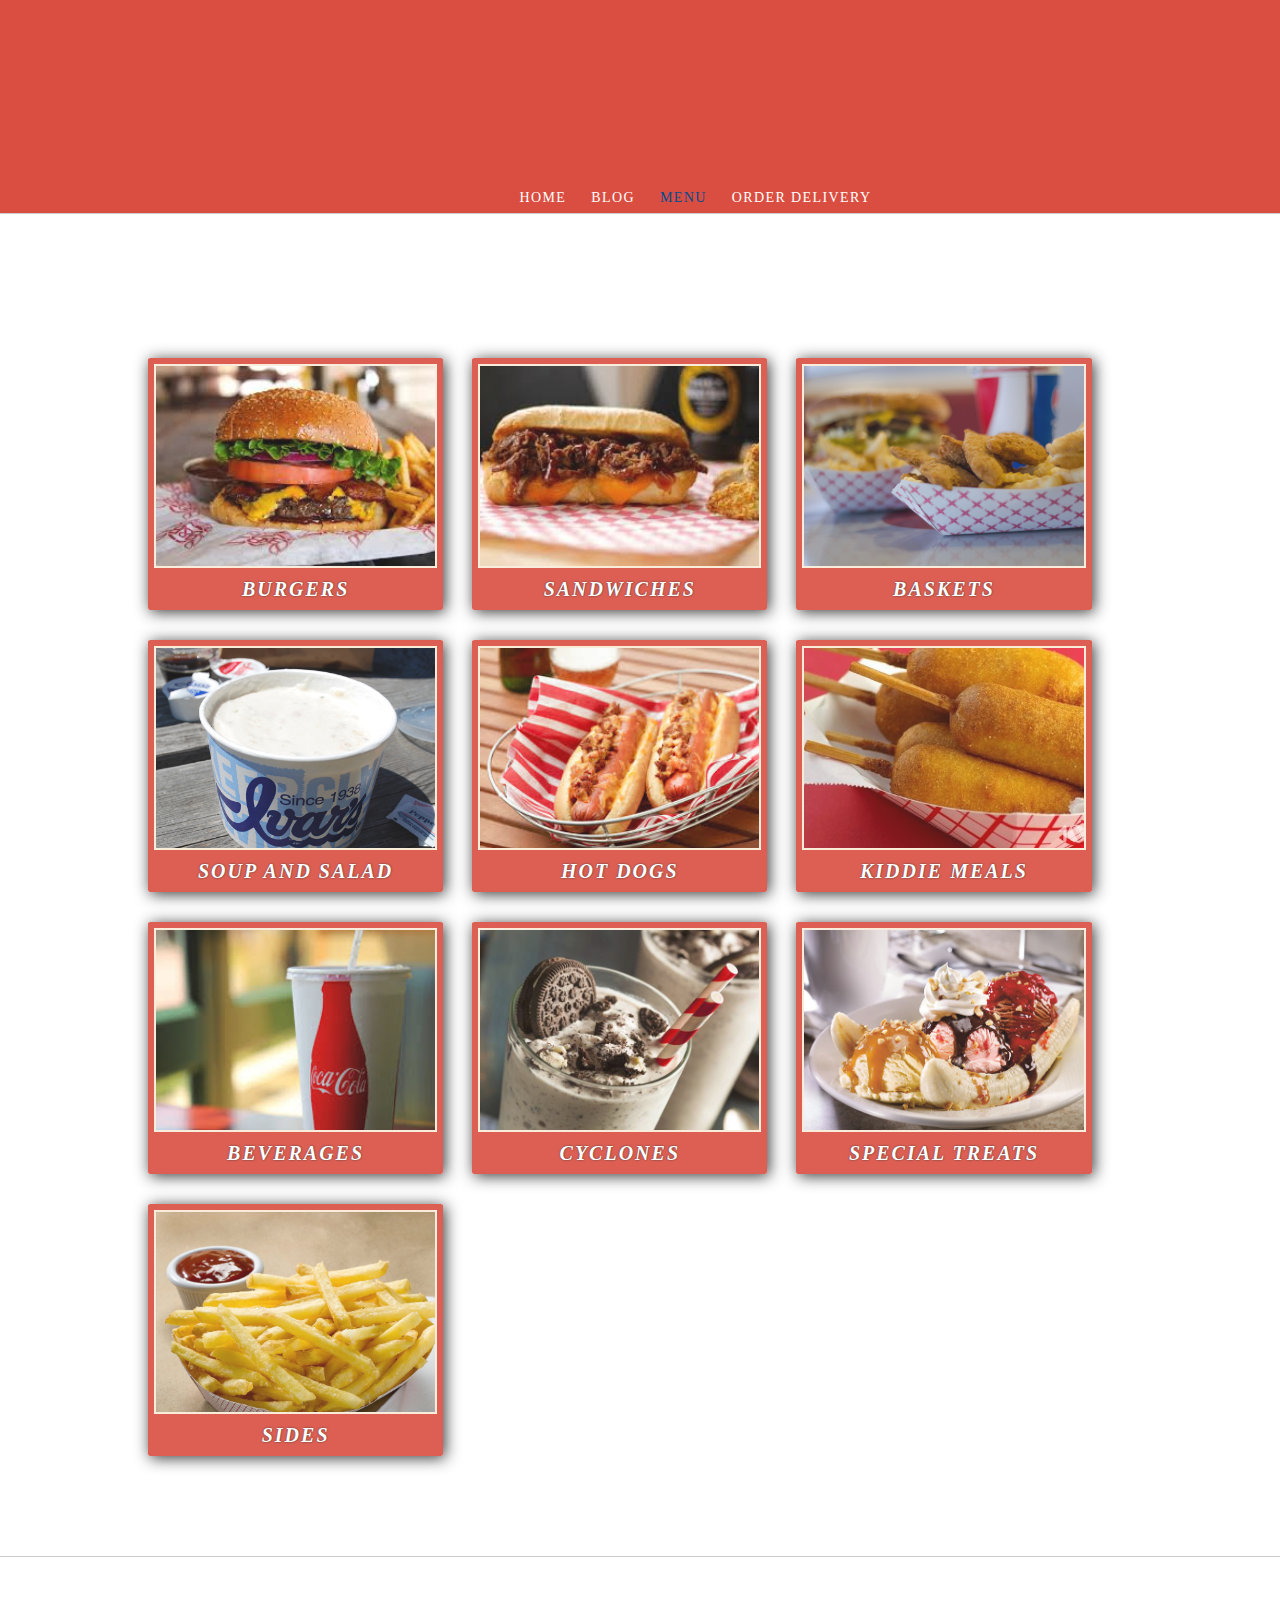
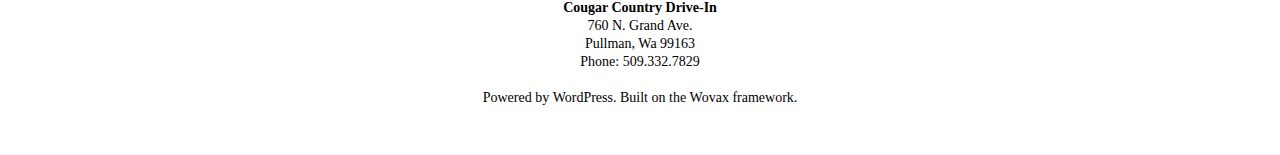
==== commit 6f9fbed7: "The popup is now fixed position. The background dims when the popup displays. And you click in the d" ====
--- a/Menu - Cougar Country.html
+++ b/Menu - Cougar Country.html
@@ -129,11 +129,11 @@
 
 <p ><a title="PDF Menu" class="pdf-menu" style="text-align: center" href="http://www.thecougarcountry.com/wp-content/uploads/2015/01/CougarCountryTakeoutMenu.pdf">PDF Menu</a></p>
 
-<!--- 
+<!---
 <p class="menu_item" style="float:left;width:75%;">Small</p>
             <p class="menu-item" style="float:right;width:25%;" align="right">$1.99</p>
 -->
-    
+
 <div class="it-outer">
     <div class="b-image burger"></div>
 	<h2 class="item_type it">BURGERS</h2>
@@ -245,13 +245,13 @@
         <h1 class="pop-up-menu">HOT DOGS</h1>
 		<h3>Regular</h3>
         <p class="menu_item" style="float:left;width:75%;">Served Plain</p>
-            <p class="menu_item price" style="float:right;width:25%;" align="right">$1.99</p>		
+            <p class="menu_item price" style="float:right;width:25%;" align="right">$1.99</p>
         <h3>Chili Dog</h3>
         <p class="menu_item" style="float:left;width:75%;">Served with Chili &amp; Onions</p>
-            <p class="menu_item price" style="float:right;width:25%;" align="right">$3.49</p>		
+            <p class="menu_item price" style="float:right;width:25%;" align="right">$3.49</p>
         <h3>Cheese Dog</h3>
         <p class="menu_item" style="float:left;width:75%;">Served plain with melted cheese</p>
-            <p class="menu_item price" style="float:right;width:25%;" align="right">$2.29</p>		
+            <p class="menu_item price" style="float:right;width:25%;" align="right">$2.29</p>
         <h3>Corn Dog</h3>
         <p class="menu_item" style="float:left;width:75%;">Deep fried and delicious!</p>
             <p class="menu_item price" style="float:right;width:25%;" align="right">$1.99</p>	</div>
@@ -264,12 +264,12 @@
         <h1 class="pop-up-menu">KIDDIE MEALS</h1>
         <h3>Option 1</h3>
         <p class="menu_item" style="float:left;width:75%;">Cub Burger</p>
-            <p class="menu_item price" style="float:right;width:25%;" align="right">All for $5.89</p>	
+            <p class="menu_item price" style="float:right;width:25%;" align="right">All for $5.89</p>
         <h3>Option 2</h3>
         <p class="menu_item" style="float:left;width:75%;">No. 2: Hot Dog or Corn Dog</p>
         <h3>Option 3</h3>
         <p class="menu_item" style="float:left;width:75%;">No. 3: Chicken Strips or Fish Pieces</p>
-        
+
         <p class="menu_item" style="float:left;width:100%;"><i> (Include fries, drink, toy, and coupon for an ice cream treat!)</i><p>
         <h3>Munchkin Mondays!</h3>
 		<p class="menu_item" style="float:left;width:100%;"> * Join us for Munchkin Mondays every Monday from 5pm to 9pm! Kiddie meals are discounted and include a balloon, cookie, coloring sheet, and crayons!</p>
@@ -283,20 +283,20 @@
         <h1 class="pop-up-menu">BEVERAGES</h1>
 		<h3>Soft Drinks</h3>
 		<p class="menu_item" style="float:left;width:75%;">Rootbeer, Pepsi, Diet Pepsi, Sprite, Orange, Coke, Diet Coke, Lemonade, Mr. Pibb, Mountain Dew, Diet Mt. Dew, Iced Tea</p>
-            <p class="menu_item price" style="float:right;width:25%;" align="right">$2.34</p>	
+            <p class="menu_item price" style="float:right;width:25%;" align="right">$2.34</p>
 		<h3>Slushies</h3>
 		<p class="menu_item" style="float:left;width:60%;">Blue Raspberry, Cherry, Grape, Lemon Lime, Orange</p>
-            <p class="menu_item price" style="float:right;width:40%;" align="right">Sm: $1.30, Med: $1.55, Lrg: $1.79, XL: $2.30</p>	
+            <p class="menu_item price" style="float:right;width:40%;" align="right">Sm: $1.30, Med: $1.55, Lrg: $1.79, XL: $2.30</p>
 		<h3>Hot Drinks</h3>
 		<p class="menu_item" style="float:left;width:75%;">Apple Cider, Coffee, Hot Chocolate, Hot Tea</p>
-            <p class="menu_item price" style="float:right;width:25%;" align="right">$.75</p>	
+            <p class="menu_item price" style="float:right;width:25%;" align="right">$.75</p>
 		<h3>Shakes and Malts</h3>
 		<p class="menu_item" style="float:left;width:75%;">(Combine any flavors you like too!)<br>
 		Blackberry, Butterscotch, Cherry, Chocolate, Orange, Pineapple, Rootbeer, Vanilla</p>
-            <p class="menu_item price" style="float:right;width:25%;" align="right">Reg: $3.49, Lrg: $4.19</p>	
+            <p class="menu_item price" style="float:right;width:25%;" align="right">Reg: $3.49, Lrg: $4.19</p>
 		<h3>Special Flavors</h3>
 		<p class="menu_item" style="float:left;width:75%;">Coffee, Fresh Banana, Hot Fudge, Irish Cream, Oreo, Peanut Butter, Peppermint, Real Strawberry</p>
-            <p class="menu_item price" style="float:right;width:25%;" align="right">Add $.35</p>	
+            <p class="menu_item price" style="float:right;width:25%;" align="right">Add $.35</p>
 		<h3>Seasonal Flavors</h3>
 		<p class="menu_item" style="float:left;width:75%;">Egg Nog, Huckleberry, Pumpkin Pie</p>
 	</div>
@@ -322,7 +322,7 @@
             <p class="menu_item" style="float:left;width:75%;">Nestles Peanut Butter Crunch</p>
             <p class="menu_item" style="float:left;width:75%;">Oreo</p>
             <p class="menu_item" style="float:left;width:75%;">Oreo</p>
-        
+
         <p class="menu_item" style="float:left;width:75%;"><i>If you like a Blizzard, you’ll love our Cyclones!</i><p>
 	</div>
 </div>
@@ -351,14 +351,14 @@
             <p class="menu_item price" style="float:right;width:25%;" align="right">$1.99</p>
         <p class="menu_item" style="float:left;width:75%;">Sundaes</p>
             <p class="menu_item price" style="float:right;width:25%;" align="right">$2.79</p>
-        
-        
+
+
                 <h3>Sundae Flavors!</h3>
         <p class="menu_item" style="float:left;width:75%;"><i>(We use real fruit toppings!)</i></p>
 		<p class="menu_item" style="float:left;width:75%;">Blackberry, Butterscotch, Chocolate, Hot Fudge Pineapple, Strawberry, Wild Cherry</p>
 	</div>
 </div>
-    
+
 <div class="it-outer">
     <div class="b-image fry"></div>
 	<h2 class="item_type it">SIDES</h2>
@@ -388,6 +388,7 @@
 				</article><!-- .post -->
 
 
+<div id="dim" class="dim">hi lol</div>
 <div id="popup" class="popup"></div>
 
 
--- a/new_style.css
+++ b/new_style.css
@@ -10,14 +10,14 @@
 
 /* Outline of all elements */
 div > .it-outer {
-    border-top: 6px solid #da4e41; 
+    border-top: 6px solid #da4e41;
     border-left: 6px solid #da4e41;
     border-right: 6px solid #da4e41;
     border-radius: 2.5px;
 
     box-shadow: 2px 2px 15px #212121;
     display: inline-block;
-    
+
     opacity: .9;
     width: 30%;
     margin-bottom: 30px;
@@ -29,12 +29,12 @@
 }
 
 div > .b-image {
-    /* Set background properties */ 
+    /* Set background properties */
     background-repeat: no-repeat;
     background-size: cover;
     border: 2px solid antiquewhite;
     border-radius: 2px;
-   
+
     position: relative;
     z-index: -2;
     padding: 100px;
@@ -43,47 +43,47 @@
 
     /* Set individual images */
     .burger {
-        background-image: url(burger.jpeg);
+        background-image: url(img/burger.jpeg);
     }
 
     .fry {
-        background-image: url(fries.jpg);
+        background-image: url(img/fries.jpg);
     }
 
     .onion {
-        background-image: url(onionrings.jpeg);
-    }
-    
+        background-image: url(img/onionrings.jpeg);
+    }
+
     .sandwich {
-        background-image: url(sandwich.jpeg);
+        background-image: url(img/sandwich.jpeg);
     }
 
     .basket {
-        background-image: url(basket.jpg);
+        background-image: url(img/basket.jpg);
     }
 
     .soup {
-        background-image: url(soup.jpg);
+        background-image: url(img/soup.jpg);
     }
 
     .hotdog {
-        background-image: url(hotdog.jpeg);
+        background-image: url(img/hotdog.jpeg);
     }
 
     .kids {
-        background-image: url(kids.jpg);
+        background-image: url(img/kids.jpg);
     }
 
     .beverage {
-        background-image: url(beverage.jpeg);
+        background-image: url(img/beverage.jpeg);
     }
 
     .cyclone {
-        background-image: url(cyclone.jpg);
+        background-image: url(img/cyclone.jpg);
     }
 
     .special {
-        background-image: url(special.jpg);
+        background-image: url(img/special.jpg);
     }
 
 div > .pop-up-menu {
@@ -91,7 +91,7 @@
     font-size: 24px;
     font-family: "Arial Black";
     letter-spacing: 2px;
-    
+
     text-shadow: 1px 1px 5px darkgray;
 }
 
@@ -102,7 +102,7 @@
         letter-spacing: 2px;
         padding-top: 20px;
         margin-bottom: 0;
-        
+
         text-shadow: 0px 0px 5px lightgray;
     }
 
@@ -112,7 +112,7 @@
         padding-left: 30px;
         margin: 0;
     }
-    
+
     .price {
         padding-right: 20px;
         font-weight: bold;
@@ -123,18 +123,18 @@
     background-color: #da4e41;
     text-align: center;
     color: white;
-    
+
     text-shadow: .2px .2px 2px #212121;
-    
+
     padding-top: 8px;
     padding-bottom: 8px;
-    
+
     font-size: 20px;
     font-family: "Arial Black";
     font-style: italic;
     letter-spacing: 2px;
-    
-    position: relative;    
+
+    position: relative;
     z-index: -1;
     margin: 0;
 }
@@ -151,22 +151,39 @@
   border: 8px solid #da4e41;
   border-radius: 5px;
   box-shadow: 4px 4px 20px #212121;
-    
+
   padding-left: 1%;
   padding-right: 1%;
-    
+
   display: none;
   color: black;
   background-color: white;
-  height: 60%;
-  top: 5.5%;
+  /*height: 60%;*/
+  top: 25%;
   bottom: 20%;
+  /*width: 65.5%;*/
+  position: fixed;
+  z-index: 1;
+
+  overflow-y: scroll;
+
+}
+
+div.dim{
+  display: none;
+  position: fixed;
+  background-color: black;
+  opacity: 1;
+  height: 100%;
   width: 100%;
-  position: absolute;
-  z-index: 1;
-
-  overflow-y: scroll;
-
+
+  top: 0;
+
+  left: 0;
+
+  opacity: .7;
+
+  z-index: 0;
 }
 
 div > h2.close{
